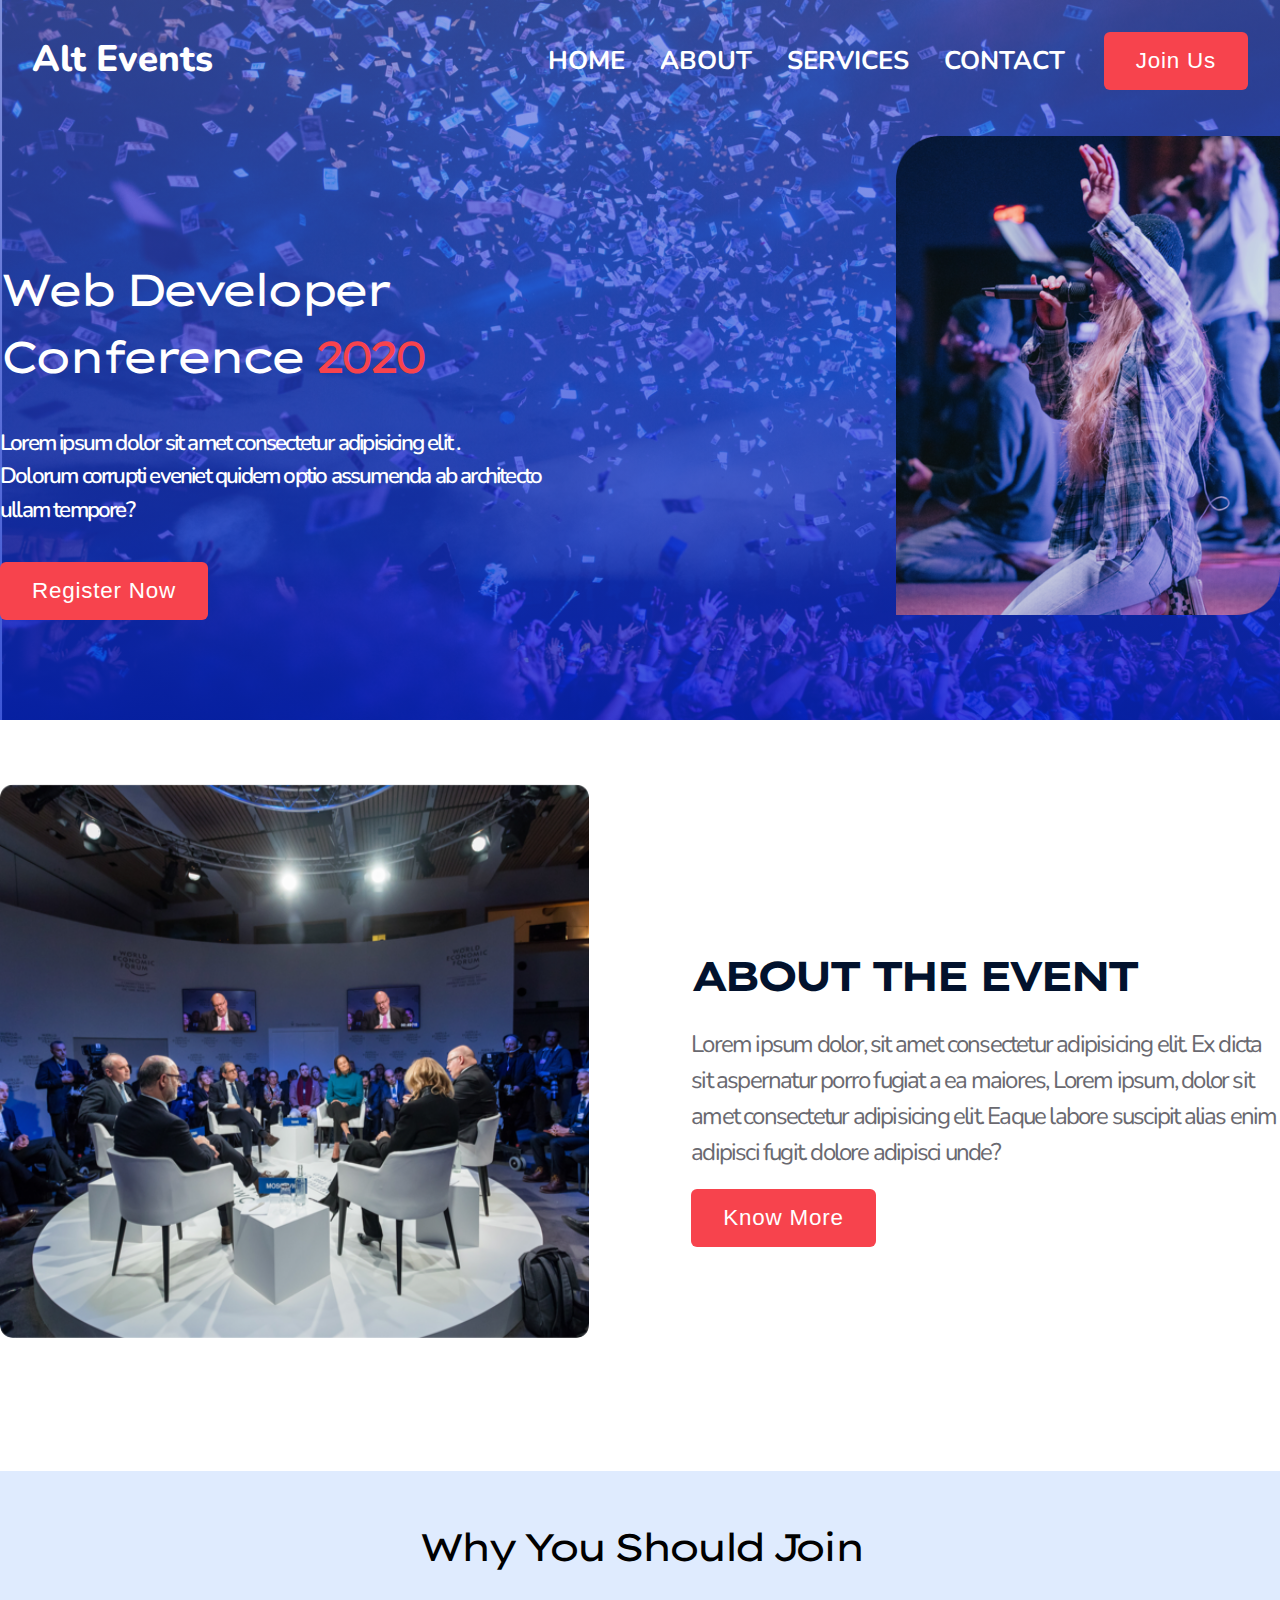
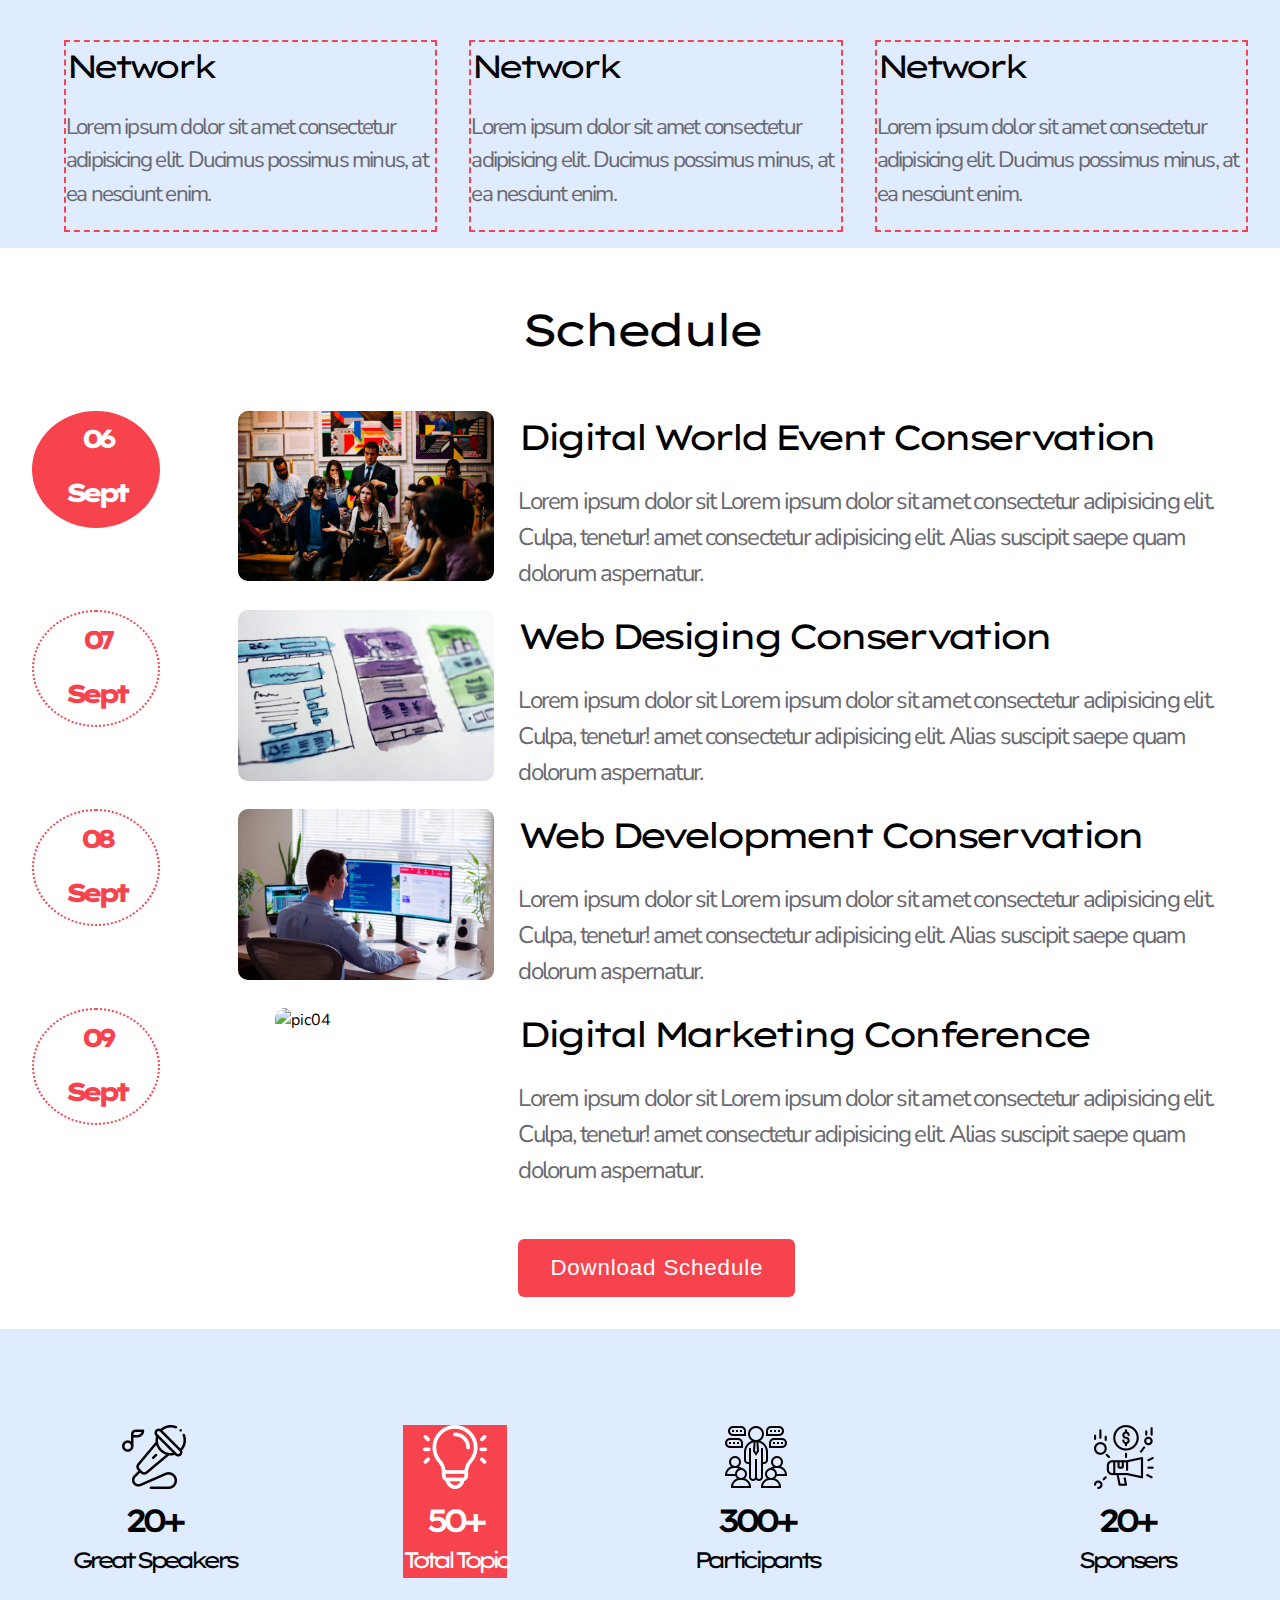
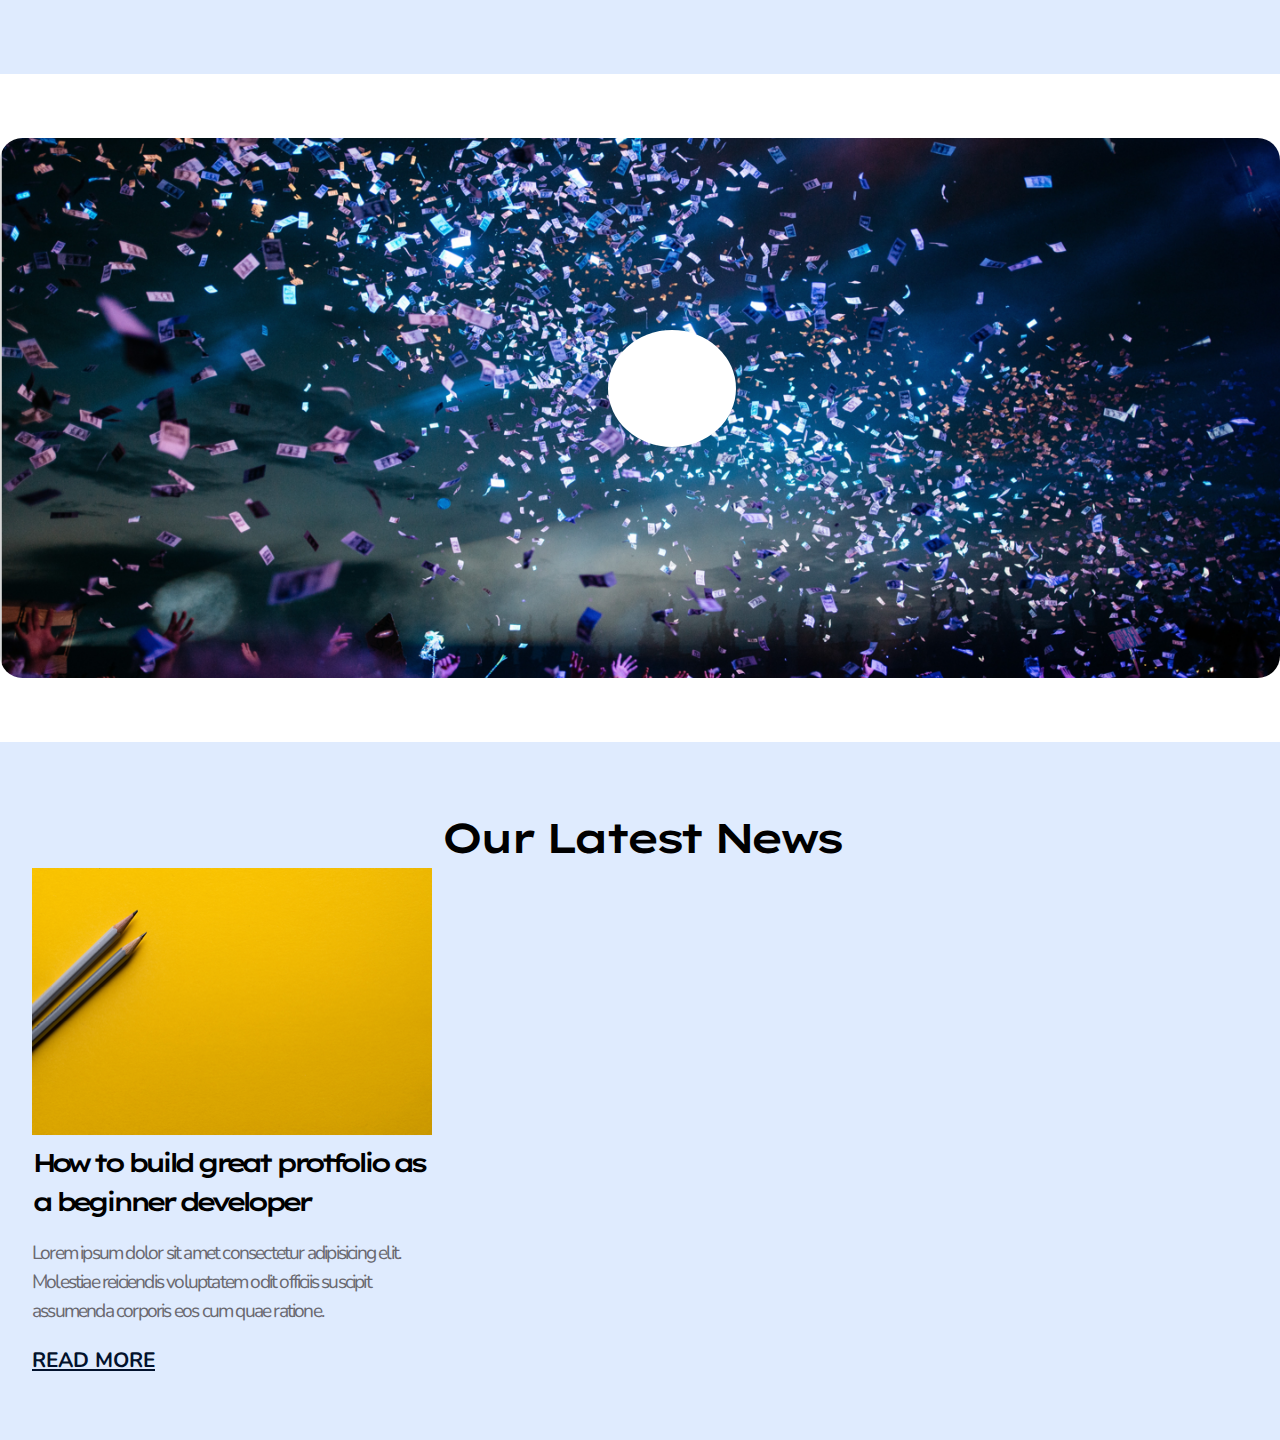
==== block-BHaacn/index.html @ 90c93c38 "responsive design assignment -2" ====
<!DOCTYPE html>
<html lang="en">

<head>
    <meta charset="UTF-8">
    <meta http-equiv="X-UA-Compatible" content="IE=edge">
    <meta name="viewport" content="width=device-width, initial-scale=1.0">
    <!-- font awesome -->
    <script src="https://kit.fontawesome.com/a0094d0aa6.js" crossorigin="anonymous"></script>
    <!-- fonts -->
    <link rel="preconnect" href="https://fonts.googleapis.com">
    <link rel="preconnect" href="https://fonts.gstatic.com" crossorigin>
    <link
        href="https://fonts.googleapis.com/css2?family=Lexend+Peta:wght@500;700&family=Nunito+Sans:ital,wght@0,600;1,400;1,700&family=Nunito:ital,wght@0,400;0,700;1,500&display=swap"
        rel="stylesheet">

    <!-- css file -->
    <link rel="stylesheet" href="assets/stylesheet/style.css">
    <title>Event Website</title>
</head>

<body>
    <!-- header -->
    <header class="navbar full-width">
        <div class="container">
            <nav class="nav-menu flex justify-btw">
                <strong>Alt Events</strong>
                <ul class="flex align-content ">
                    <li class="nav-list"><a href="#"> Home</a></li>
                    <li class="nav-list"><a href="#"> About </a></li>
                    <li class="nav-list"><a href="#"> services</a></li>
                    <li class="nav-list"><a href="#"> contact</a></li>
                    <button class="btn btn-primary">Join Us</button>
                </ul>
            </nav>
        </div>
    </header>
    <!-- hero -->
    <main>
        <section class=" hero">
            <div class="container flex justify-btw padding">
                <article class="flex-60">
                    <h1>web developer <br> conference <strong>2020</strong></h1>
                    <p>Lorem ipsum dolor sit amet consectetur
                        adipisicing elit . <br> Dolorum corrupti eveniet quidem optio assumenda ab architecto <br> ullam
                        tempore?</p>
                    <button class="btn btn-primary">Register Now</button>

                </article>
                <figure class="flex-30">
                    <img class="flexiable-img" src="assets/media/hero.png" alt="hero">
                </figure>
            </div>
        </section>
        <section class="about">
            <div class="flex container padding justify-btw">
                <div class="flex-46">
                    <img src="assets/media/about.png" alt="meeting" class="flexiable-img">
                </div>
                <article class="flex-46 margin">
                    <h2 class="heading">about the event</h2>
                    <p class="text-color">Lorem ipsum dolor, sit amet consectetur adipisicing elit. Ex dicta sit
                        aspernatur porro fugiat a ea maiores, Lorem ipsum, dolor sit amet consectetur adipisicing elit.
                        Eaque labore suscipit alias enim adipisci fugit.
                        dolore adipisci unde?</p>
                    <button class="btn btn-primary">know more</button>
                </article>
            </div>
        </section>
        <section class="about-content ">
            <h2>why you should join </h2>
            <div class="container flex col">
                <div class="flex30 border col-1-1 ">
                    <h3>network</h3>
                    <p class="text-color">Lorem ipsum dolor sit amet consectetur adipisicing elit. Ducimus possimus
                        minus, at ea nesciunt enim.</p>
                </div>
                <div class="flex30 border col-1-1">
                    <h3>network</h3>
                    <p class="text-color">Lorem ipsum dolor sit amet consectetur adipisicing elit. Ducimus possimus
                        minus, at ea nesciunt enim.</p>
                </div>
                <div class="flex30 border col-1-1">
                    <h3>network</h3>
                    <p class="text-color">Lorem ipsum dolor sit amet consectetur adipisicing elit. Ducimus possimus
                        minus, at ea nesciunt enim.</p>
                </div>
            </div>
        </section>
        <section class="schedule container">
            <h2>schedule</h2>
            <div class="flex justify-btw">
            <div class=" flex flex-15 column">
                <div class=" circle-1">
                    <h4>06<br>Sept</h4>
                </div>
                </div>
                <div class="flex-15">
                    <img src="assets/media/schedule-01.jpg" alt="pic01">
                </div>
                <div class="flex-60">
                    <h3>digital world event conservation</h3>
                    <p class="text-color">Lorem ipsum dolor sit
                        Lorem ipsum dolor sit amet consectetur adipisicing elit. Culpa, tenetur! amet consectetur
                        adipisicing elit. Alias suscipit saepe quam dolorum aspernatur.</p>
                </div>
            </div>
            <div class="flex justify-btw">
                <div class=" flex flex-15 column">
                    <div class=" circle-1-1">
                        <h4>07<br>Sept</h4>
                    </div>
                    </div>
                <div class="flex-15">
                    <img src="assets/media/schedule-02.jpg" alt="pic02">
                </div>
                <div class="flex-60">
                    <h3>web desiging conservation</h3>
                    <p class="text-color">Lorem ipsum dolor sit
                        Lorem ipsum dolor sit amet consectetur adipisicing elit. Culpa, tenetur! amet consectetur
                        adipisicing elit. Alias suscipit saepe quam dolorum aspernatur.</p>
                </div>
            </div>
            <div class="flex justify-btw">
                <div class=" flex flex-15 column">
                    <div class=" circle-1-1">
                        <h4>08<br>Sept</h4>
                    </div>
                    </div>
                <div class="flex-15">
                    <img src="assets/media/schedule-03.jpg" alt="pic03">
                </div>
                <div class="flex-60">
                    <h3>web development conservation</h3>
                    <p class="text-color">Lorem ipsum dolor sit
                        Lorem ipsum dolor sit amet consectetur adipisicing elit. Culpa, tenetur! amet consectetur
                        adipisicing elit. Alias suscipit saepe quam dolorum aspernatur.</p>
                </div>
            </div>
            <div class="flex justify-btw">
                <div class=" flex flex-15 column">
                    <div class=" circle-1-1">
                        <h4>09<br>Sept</h4>
                    </div>
                    </div>
                <div class="flex-15">
                    <img src="assets/media/schedule-04.jpg" alt="pic04">
                </div>
                <div class="flex-60">
                    <h3>digital marketing conference</h3>
                    <p class="text-color">Lorem ipsum dolor sit
                        Lorem ipsum dolor sit amet consectetur adipisicing elit. Culpa, tenetur! amet consectetur
                        adipisicing elit. Alias suscipit saepe quam dolorum aspernatur.</p>
                </div>
            </div>
            <button class="btn btn-primary">download schedule</button>
        </section>
        <section class="program padding">
            <div class="flex container  justify-btw">
                <div class="flex-20 flexiable-img align">
                    <img src="assets/media/speaker.png" alt="mike">
                    <h2>20+</h2>
                    <h4>great speakers</h4>
                </div>
                <div class="active">
                    <div class="flex-20 flexiable-img align ">
                        <img src="assets/media/idea.png" alt="idea">
                        <h2>50+</h2>
                        <h4>total topic</h4>
                    </div>
                </div>
                <div class="flex-20 flexiable-img align">
                    <img src="assets/media/participants.png" alt="peoples">
                    <h2>300+</h2>
                    <h4>participants</h4>
                </div>
                <div class="flex-20 flexiable-img align">
                    <img src="assets/media/sponsor.png" alt="sponsers">
                    <h2>20+</h2>
                    <h4>sponsers</h4>
                </div>
            </div>
        </section>
        <section class="container padding">
            <div class="vedio">
                <div class="circle">
                    <i class="fa-solid fa-play"></i>
                </div>
            </div>
        </section>
        <section class="news  padding ">
            <div class="container">
                <h2>our latest news</h2>
                <div class="flex justify-btw">
                    <div class="flex-30">
                        <img src="assets/media/news-01.png" alt="news1">
                        
                        <h3>How to build great protfolio as a beginner developer</h3>
                        <p class="text-color">Lorem ipsum dolor sit amet consectetur adipisicing elit. Molestiae reiciendis voluptatem odit officiis suscipit assumenda corporis eos cum quae ratione.</p>
                        <a href="#">read more</a>
                    </div>
                </div>
            </div>
        </section>

    </main>
</body>

</html>
---- block-BHaacn/assets/stylesheet/style.css ----
:root {
  --primary: rgb(247, 67, 77);
  --secondary: rgb(255, 255, 255);
  --bg-1: rgb(223, 235, 254);
  --heading: rgb(2, 18, 45);
  --text-color: rgb(106, 105, 112);
}
html,
body,
div,
span,
applet,
object,
iframe,
h1,
h2,
h3,
h4,
h5,
h6,
p,
blockquote,
pre,
a,
abbr,
acronym,
address,
big,
cite,
code,
del,
dfn,
em,
img,
ins,
kbd,
q,
s,
samp,
small,
strike,
strong,
sub,
sup,
tt,
var,
b,
u,
i,
center,
dl,
dt,
dd,
ol,
ul,
li,
fieldset,
form,
label,
legend,
table,
caption,
tbody,
tfoot,
thead,
tr,
th,
td,
article,
aside,
canvas,
details,
embed,
figure,
figcaption,
footer,
header,
hgroup,
menu,
nav,
output,
ruby,
section,
summary,
time,
mark,
audio,
video {
  margin: 0;
  padding: 0;
  border: 0;
  font-size: 100%;
  font: inherit;
  vertical-align: baseline;
}
/* HTML5 display-role reset for older browsers */
article,
aside,
details,
figcaption,
figure,
footer,
header,
hgroup,
menu,
nav,
var section {
  display: block;
}
body {
  line-height: 1;
}
ol,
ul {
  list-style: none;
}
blockquote,
q {
  quotes: none;
}
blockquote:before,
blockquote:after,
q:before,
q:after {
  content: "";
  content: none;
}
table {
  border-collapse: collapse;
  border-spacing: 0;
}
/* my styles */
html {
  font-size: 16px;
}

*,
*::before,
*::after {
  box-sizing: border-box;
}
body {
  font-family: "Nunito", sans-serif;
  line-height: 1.5;
}
main {
  background-color: var(--secondary);
}
/* container */
.container {
  max-width: 1370px;
  width: 100%;
  margin: 0 auto;
  padding: 0 2rem;
}
/* flex{*/
.flex {
  display: flex;
}
.flex-15 {
  flex: 0 1 15%;
}
.flex-20 {
  flex: 0 1 20%;
}
.flex-46 {
  flex: 0 1 46%;
}
.flex-30 {
  flex: 0 1 30%;
}
.flex-60 {
  flex: 0 1 60%;
}
.justify-btw {
  justify-content: space-between;
}
.justify-start {
  justify-content: flex-start;
}
.justify-end {
  justify-content: flex-end;
}
.justify {
  justify-content: center;
}
.align-start {
  align-items: flex-start;
}
.align-content {
  align-items: center;
}
.grow {
  flex: 1 0 0;
}
/* general  */
h1,
h2,
h3,
h4,
h5,
h6 {
  text-transform: capitalize;
  font-family: "Lexend Peta", sans-serif;
  letter-spacing: -6px;
}
a {
  text-decoration: none;
  text-transform: uppercase;
  font-weight: 700;
}
p {
  letter-spacing: -1.8px;
}
.full-width {
  width: 100%;
}
.font {
  font-size: 0;
}
.flexiable-img {
  width: 100%;
}
.center {
  display: flex;
  justify-content: center;
  align-items: center;
}
.btn {
  display: inline-block;
  padding: 1rem 2rem;
  letter-spacing: 0.8px;
  border: 0;
  outline: 0;
}
.btn-primary {
  background-color: var(--primary);
  color: var(--secondary);
  border-radius: 6px;
  text-transform: capitalize;
  font-size: 1.4rem;
  font-weight: 500;
}
.active {
  color: var(--secondary);
  background-color: var(--primary);
}
.padding {
  padding: 4rem 0;
}
.margin {
  margin: 10rem 0;
}
/* texts */
.text-color {
  color: var(--text-color);
  font-size: 1.2rem;
  line-height: 1.5;
  margin: 1.2rem 0;
}
.heading {
  color: var(--heading);
  font-size: 2rem;
}
.align {
  text-align: center;
}

/* navigation bar */
.navbar {
  padding: 2rem 0;
  background: linear-gradient(
      rgba(77, 101, 221, 0.616),
      rgba(8, 42, 214, 0.746)
    ),
    url(../media/banner.png) no-repeat;
  background-size: cover;
  height: 80vh;
}
.nav-menu strong {
  font-size: 2.3rem;
  font-weight: 800;
  color: var(--secondary);
}
.nav-list {
  margin-left: 2.2rem;
}
.nav-list a {
  font-size: 1.6rem;
  color: var(--secondary);
}
.nav-menu .btn {
  margin-left: 2.4rem;
}
/* hero */
.hero {
  position: absolute;
  top: 0;
  left: 0;
  right: 0;
  color: var(--secondary);
}
.hero h1 {
  font-size: 2.8rem;
  margin-top: 12rem;
}
.hero strong {
  color: var(--primary);
}
.hero p {
  font-size: 1.4rem;
  font-weight: 600;

  margin: 2.2rem 0;
}
.hero img {
  margin-top: 4.5rem;
}

/* about */
.about {
  background-color: var(--secondary);
}
.about img {
  border-radius: 0.75rem;
}
.about h2 {
  font-size: 2.6rem;
  font-weight: 700;
  text-transform: uppercase;
}
.about p {
  font-size: 1.5rem;
}
/* about conetent */
.about-content {
  background-color: var(--bg-1);
  padding: 1rem 0;
}
.about-content h2 {
  text-align: center;
  font-size: 2.4rem;
  margin-top: 2rem;
}
.about-content h3 {
  font-size: 2rem;
  text-align: left;
}
.about-content p {
  text-align: left;
  font-size: 1.4rem;
}
.border {
  border: 2px dashed var(--primary);
}
.col {
  margin-top: 4rem;
}
.col-1-1 {
  margin-left: 2rem;
}
/* schedule  */
.schedule {
  background-color: var(--secondary);
}
.schedule img {
  width: 16rem;
  border-radius: 10px;
}
.schedule h2 {
  font-size: 2.8rem;
  text-transform: capitalize;
  text-align: center;
  margin: 3rem 0;
}
.schedule h3 {
  font-size: 2.2rem;
  text-transform: capitalize;
}
.schedule p {
  font-size: 1.5rem;
}
.schedule .btn {
  margin: 2rem 0 2rem 40%;
}
.column {
  flex-direction: column;
}
.circle-1 {
  background-color: var(--primary);
  width: 8rem;
  font-size: 1.6rem;
  height: 13vh;
  color: var(--secondary);
  font-weight: 800;
  line-height: 6vh;
  text-align: center;
  border-radius: 50%;
}
.circle-1-1 {
  background-color: var(--secondary);
  border: 2px dotted var(--primary);
  width: 8rem;
  color: var(--primary);
  font-weight: 800;
  font-size: 1.6rem;
  height: 13vh;
  line-height: 6vh;
  text-align: center;
  border-radius: 50%;
}

/* program */
.program {
  background-color: var(--bg-1);
  padding: 6rem 0;
}
.program h2 {
  font-size: 2rem;
  font-weight: 600;
}
.program h4 {
  font-size: 1.4rem;
  letter-spacing: -1;
  text-transform: capitalize;
}
/* vedio */
.vedio {
  background: url(../media/banner.png) no-repeat;
  height: 60vh;
  background-size: cover;
  border-radius: 1.4rem;
  position: relative;
}
.circle {
  width: 8rem;
  height: 13vh;
  line-height: 16vh;
  border-radius: 50%;
  background-color: var(--secondary);
  color: var(--primary);
  position: absolute;
  top: 12rem;
  left: 38rem;
  text-align: center;
}
.circle i {
  font-size: 3.5rem;
  margin-left: 0.75rem;
}
/* news */
.news{
  background-color: var(--bg-1);

}
.news h2{
  text-align: center;
  font-size: 2.6rem;
  font-weight: 600;

}
.news h3{
  font-size: 1.6rem;
  font-weight: 600;
  text-transform: none;

}
.news a{
  color: var(--heading);
  font-size: 1.3rem;
  text-decoration: underline;
}
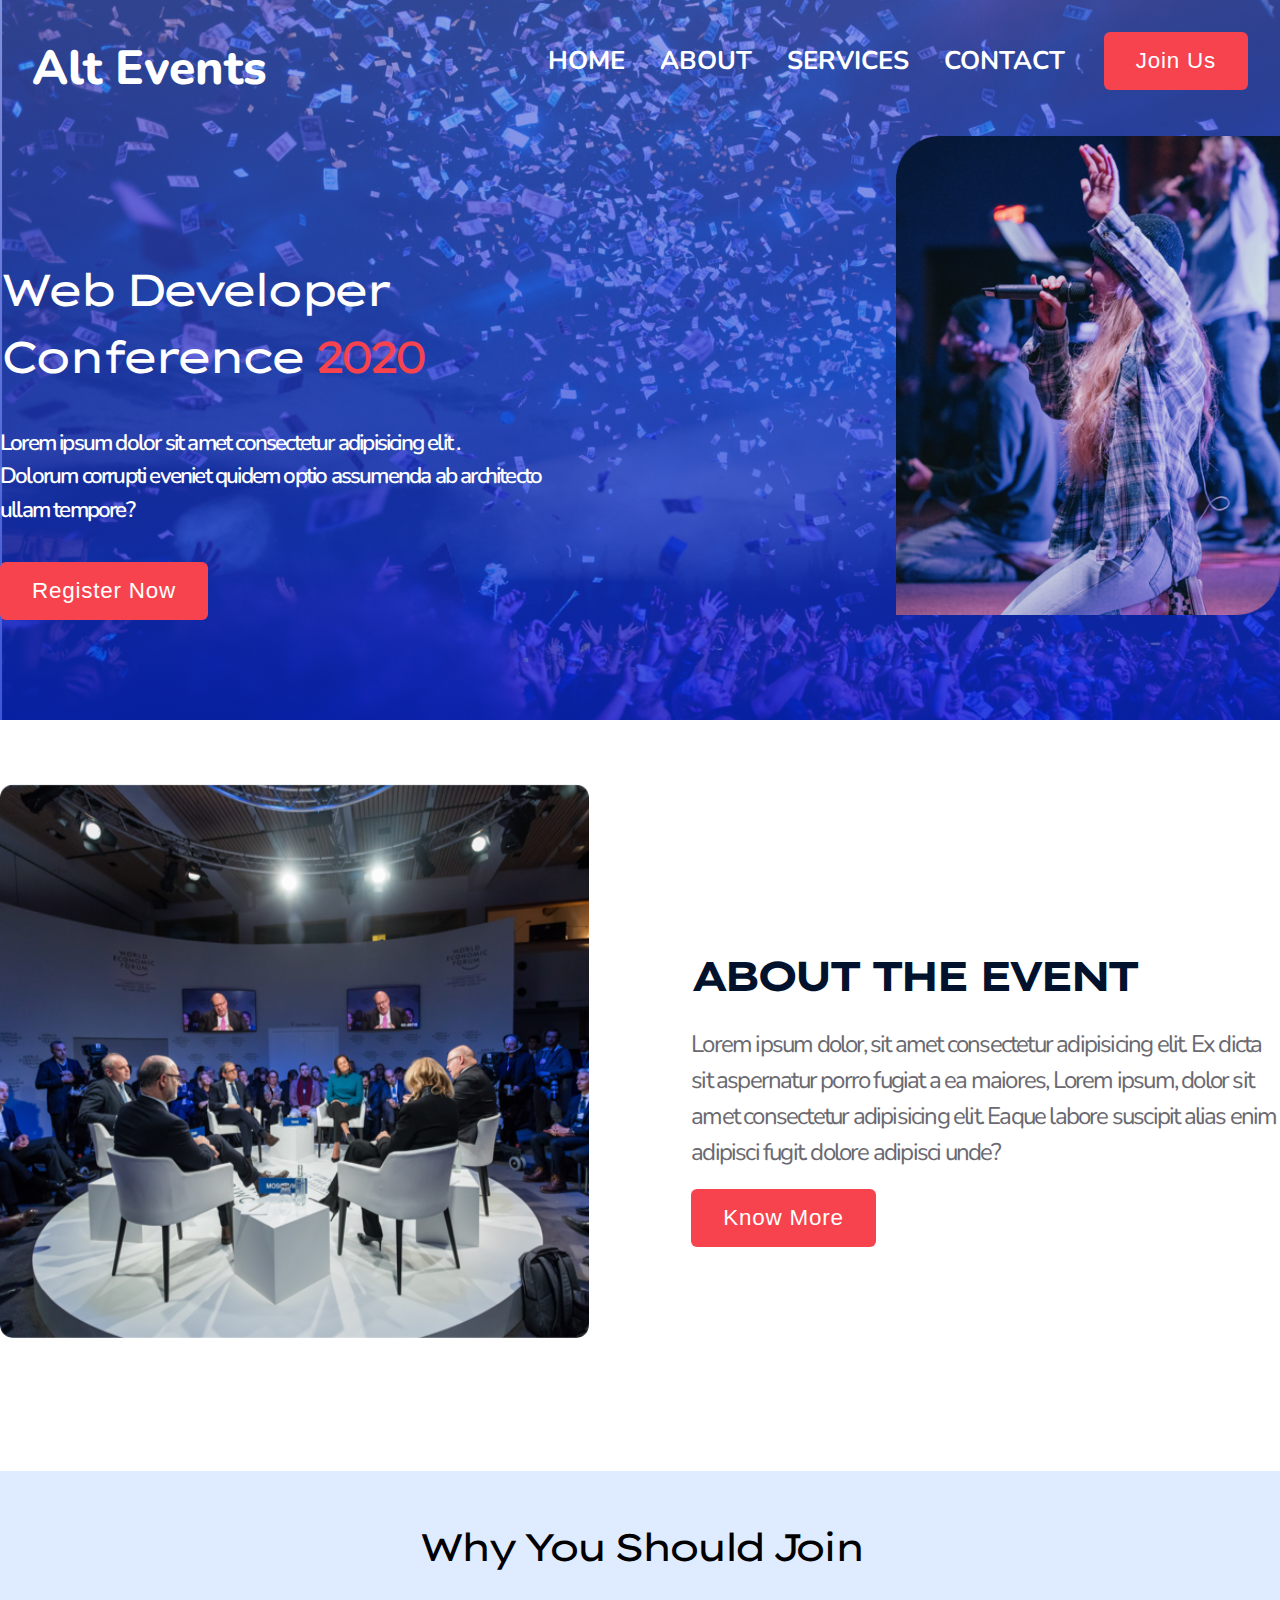
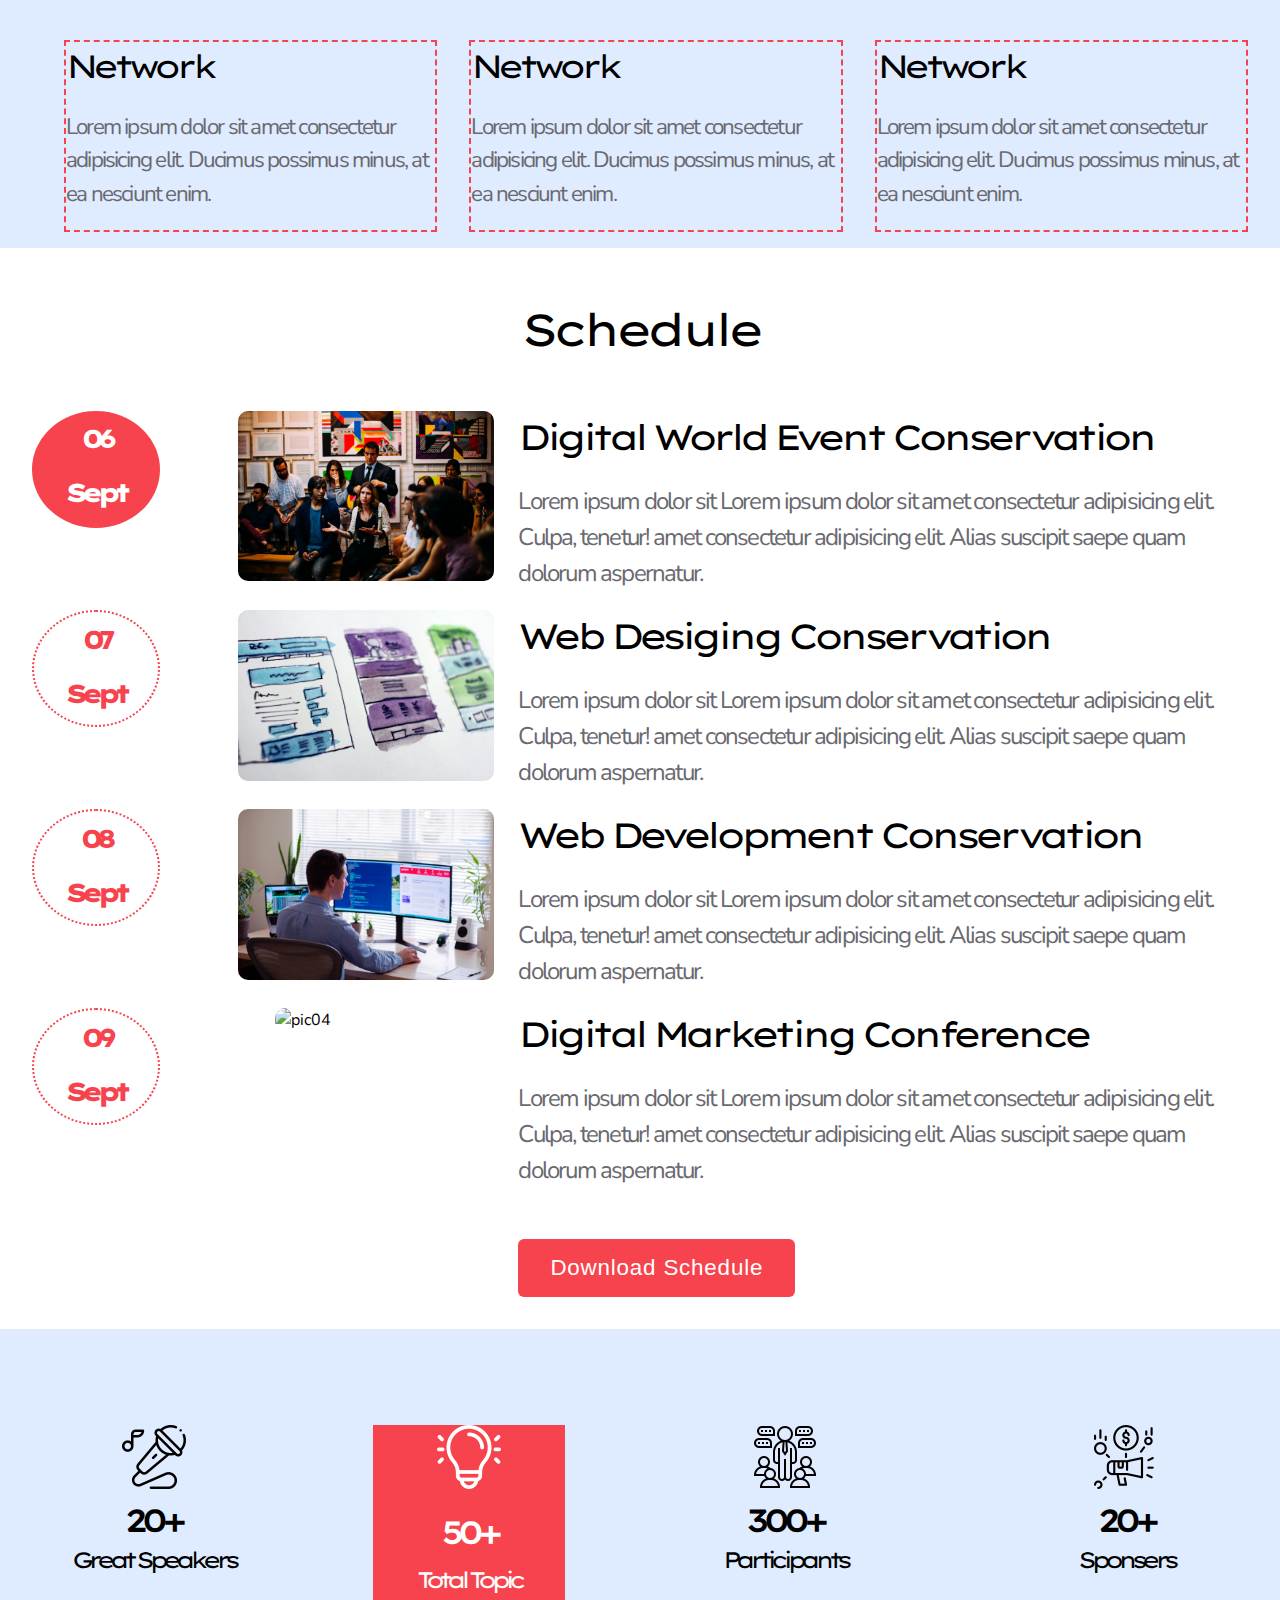
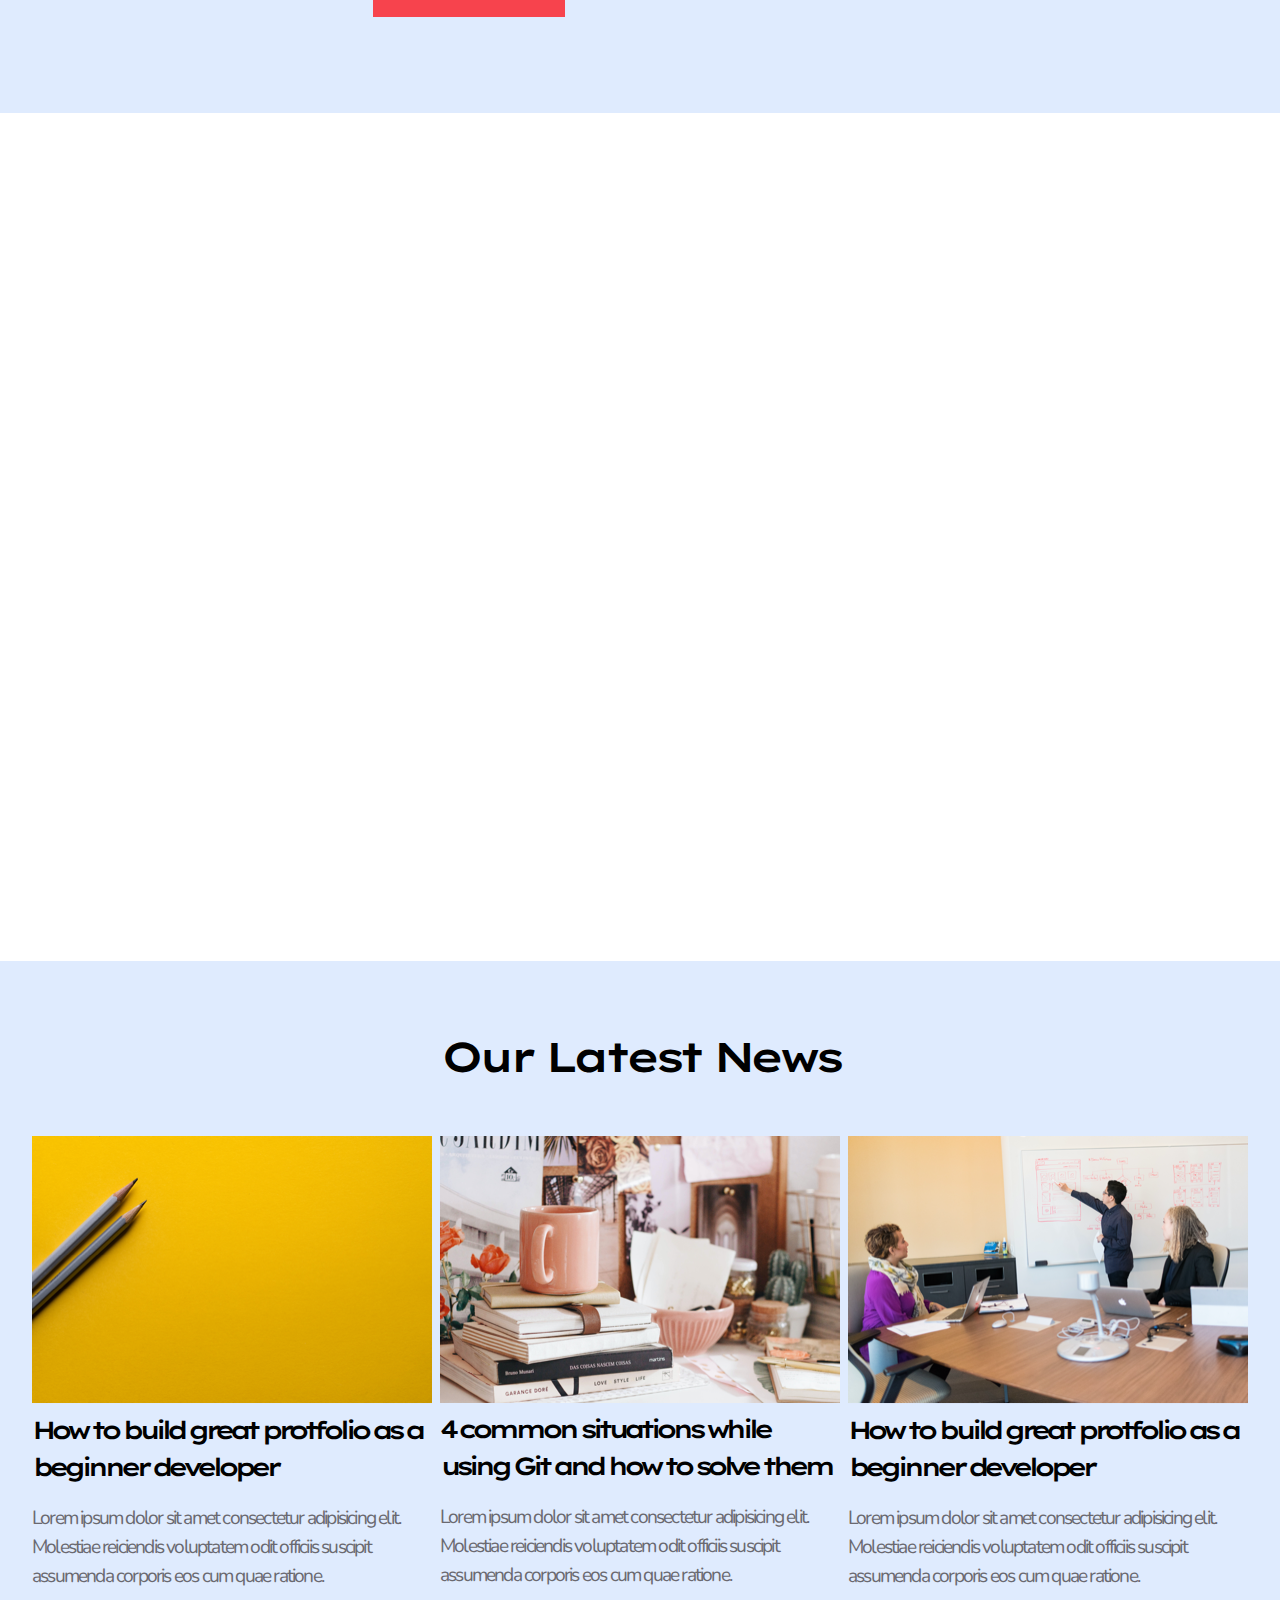
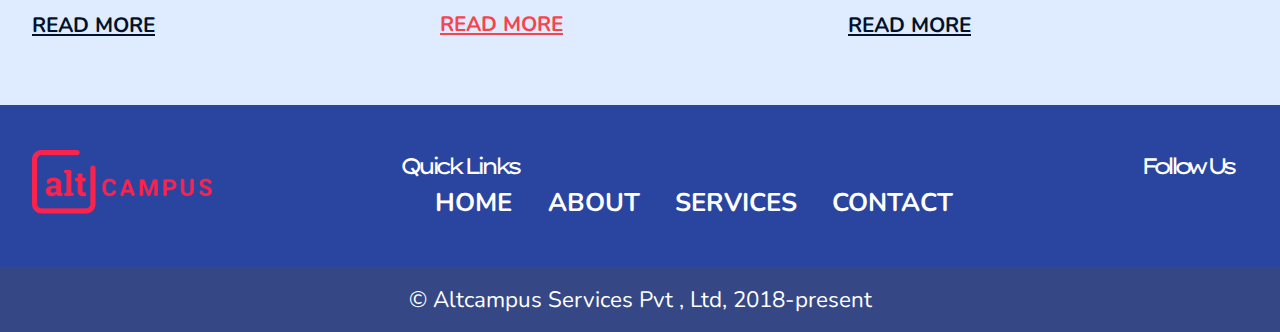
==== commit 16e1cd2b: "assignment" ====
--- a/block-BHaacn/index.html
+++ b/block-BHaacn/index.html
@@ -22,24 +22,28 @@
 <body>
     <!-- header -->
     <header class="navbar full-width">
-        <div class="container">
-            <nav class="nav-menu flex justify-btw">
-                <strong>Alt Events</strong>
-                <ul class="flex align-content ">
-                    <li class="nav-list"><a href="#"> Home</a></li>
-                    <li class="nav-list"><a href="#"> About </a></li>
-                    <li class="nav-list"><a href="#"> services</a></li>
-                    <li class="nav-list"><a href="#"> contact</a></li>
-                    <button class="btn btn-primary">Join Us</button>
-                </ul>
-            </nav>
+        <div class="container flex justify-btw">
+                <strong class="brand">Alt Events</strong>
+                <label for="" class="bars">
+                    <i class="fa-solid fa-bars"></i>
+                    <input id="toggle" type="checkbox"/>
+                </label>
+                <nav class="nav">
+                    <ul class="flex align-content nav-menu justify-btw sm-column">
+                        <li class="nav-list"><a href="#"> Home</a></li>
+                        <li class="nav-list"><a href="#"> About </a></li>
+                        <li class="nav-list"><a href="#"> services</a></li>
+                        <li class="nav-list"><a href="#"> contact</a></li>
+                        <button class="btn btn-primary">Join Us</button>
+                    </ul>
+                </nav>
         </div>
     </header>
     <!-- hero -->
     <main>
         <section class=" hero">
-            <div class="container flex justify-btw padding">
-                <article class="flex-60">
+            <div class="container flex justify-btw padding sm-wrap">
+                <article class="flex-60 sm-flex-100 order-1">
                     <h1>web developer <br> conference <strong>2020</strong></h1>
                     <p>Lorem ipsum dolor sit amet consectetur
                         adipisicing elit . <br> Dolorum corrupti eveniet quidem optio assumenda ab architecto <br> ullam
@@ -47,17 +51,17 @@
                     <button class="btn btn-primary">Register Now</button>
 
                 </article>
-                <figure class="flex-30">
-                    <img class="flexiable-img" src="assets/media/hero.png" alt="hero">
+                <figure class="flex-30 sm-flex-100">
+                    <img class="flexiable-img sm-width-full" src="assets/media/hero.png" alt="hero">
                 </figure>
             </div>
         </section>
         <section class="about">
-            <div class="flex container padding justify-btw">
-                <div class="flex-46">
+            <div class="flex container padding justify-btw sm-wrap">
+                <div class="flex-46 sm-flex-100">
                     <img src="assets/media/about.png" alt="meeting" class="flexiable-img">
                 </div>
-                <article class="flex-46 margin">
+                <article class="flex-46 margin sm-flex-100">
                     <h2 class="heading">about the event</h2>
                     <p class="text-color">Lorem ipsum dolor, sit amet consectetur adipisicing elit. Ex dicta sit
                         aspernatur porro fugiat a ea maiores, Lorem ipsum, dolor sit amet consectetur adipisicing elit.
@@ -69,18 +73,18 @@
         </section>
         <section class="about-content ">
             <h2>why you should join </h2>
-            <div class="container flex col">
-                <div class="flex30 border col-1-1 ">
+            <div class="container flex col sm-wrap">
+                <div class="flex30 border col-1-1 sm-flex-100 ">
                     <h3>network</h3>
                     <p class="text-color">Lorem ipsum dolor sit amet consectetur adipisicing elit. Ducimus possimus
                         minus, at ea nesciunt enim.</p>
                 </div>
-                <div class="flex30 border col-1-1">
+                <div class="flex30 border col-1-1 sm-flex-100">
                     <h3>network</h3>
                     <p class="text-color">Lorem ipsum dolor sit amet consectetur adipisicing elit. Ducimus possimus
                         minus, at ea nesciunt enim.</p>
                 </div>
-                <div class="flex30 border col-1-1">
+                <div class="flex30 border col-1-1 sm-flex-100">
                     <h3>network</h3>
                     <p class="text-color">Lorem ipsum dolor sit amet consectetur adipisicing elit. Ducimus possimus
                         minus, at ea nesciunt enim.</p>
@@ -89,13 +93,13 @@
         </section>
         <section class="schedule container">
             <h2>schedule</h2>
-            <div class="flex justify-btw">
-            <div class=" flex flex-15 column">
-                <div class=" circle-1">
-                    <h4>06<br>Sept</h4>
-                </div>
-                </div>
-                <div class="flex-15">
+            <div class="flex justify-btw sm-wrap">
+                <div class=" flex flex-15 column sm-flex-100">
+                    <div class=" circle-1">
+                        <h4>06<br>Sept</h4>
+                    </div>
+                </div>
+                <div class="flex-15 sm-flex-100">
                     <img src="assets/media/schedule-01.jpg" alt="pic01">
                 </div>
                 <div class="flex-60">
@@ -106,47 +110,47 @@
                 </div>
             </div>
             <div class="flex justify-btw">
-                <div class=" flex flex-15 column">
+                <div class=" flex flex-15 column sm-flex-100">
                     <div class=" circle-1-1">
                         <h4>07<br>Sept</h4>
                     </div>
-                    </div>
-                <div class="flex-15">
+                </div>
+                <div class="flex-15 sm-flex-100">
                     <img src="assets/media/schedule-02.jpg" alt="pic02">
                 </div>
-                <div class="flex-60">
+                <div class="flex-60 sm-flex-100">
                     <h3>web desiging conservation</h3>
                     <p class="text-color">Lorem ipsum dolor sit
                         Lorem ipsum dolor sit amet consectetur adipisicing elit. Culpa, tenetur! amet consectetur
                         adipisicing elit. Alias suscipit saepe quam dolorum aspernatur.</p>
                 </div>
             </div>
-            <div class="flex justify-btw">
-                <div class=" flex flex-15 column">
+            <div class="flex justify-btw sm-wrap">
+                <div class=" flex flex-15 column sm-flex-100">
                     <div class=" circle-1-1">
                         <h4>08<br>Sept</h4>
                     </div>
-                    </div>
-                <div class="flex-15">
+                </div>
+                <div class="flex-15 sm-flex-100">
                     <img src="assets/media/schedule-03.jpg" alt="pic03">
                 </div>
-                <div class="flex-60">
+                <div class="flex-60 sm-flex-100">
                     <h3>web development conservation</h3>
                     <p class="text-color">Lorem ipsum dolor sit
                         Lorem ipsum dolor sit amet consectetur adipisicing elit. Culpa, tenetur! amet consectetur
                         adipisicing elit. Alias suscipit saepe quam dolorum aspernatur.</p>
                 </div>
             </div>
-            <div class="flex justify-btw">
-                <div class=" flex flex-15 column">
+            <div class="flex justify-btw sm-wrap">
+                <div class=" flex flex-15 column sm-width-full">
                     <div class=" circle-1-1">
                         <h4>09<br>Sept</h4>
                     </div>
-                    </div>
-                <div class="flex-15">
+                </div>
+                <div class="flex-15 sm-flex-100">
                     <img src="assets/media/schedule-04.jpg" alt="pic04">
                 </div>
-                <div class="flex-60">
+                <div class="flex-60 sm-flex-100">
                     <h3>digital marketing conference</h3>
                     <p class="text-color">Lorem ipsum dolor sit
                         Lorem ipsum dolor sit amet consectetur adipisicing elit. Culpa, tenetur! amet consectetur
@@ -156,25 +160,25 @@
             <button class="btn btn-primary">download schedule</button>
         </section>
         <section class="program padding">
-            <div class="flex container  justify-btw">
-                <div class="flex-20 flexiable-img align">
+            <div class="flex container  justify-btw sm-wrap">
+                <div class="flex-20 flexiable-img align sm-flex-100">
                     <img src="assets/media/speaker.png" alt="mike">
                     <h2>20+</h2>
                     <h4>great speakers</h4>
                 </div>
                 <div class="active">
-                    <div class="flex-20 flexiable-img align ">
+                    <div class="flex-20 flexiable-img align sm-flex-100">
                         <img src="assets/media/idea.png" alt="idea">
                         <h2>50+</h2>
                         <h4>total topic</h4>
                     </div>
                 </div>
-                <div class="flex-20 flexiable-img align">
+                <div class="flex-20 flexiable-img align sm-flex-100">
                     <img src="assets/media/participants.png" alt="peoples">
                     <h2>300+</h2>
                     <h4>participants</h4>
                 </div>
-                <div class="flex-20 flexiable-img align">
+                <div class="flex-20 flexiable-img align sm-flex-100">
                     <img src="assets/media/sponsor.png" alt="sponsers">
                     <h2>20+</h2>
                     <h4>sponsers</h4>
@@ -182,28 +186,77 @@
             </div>
         </section>
         <section class="container padding">
-            <div class="vedio">
-                <div class="circle">
-                    <i class="fa-solid fa-play"></i>
-                </div>
-            </div>
+           <figure class="iframe-container">
+            <iframe  src="https://www.youtube.com/embed/L_A8lRGXkDY"
+             title="YouTube video player" frameborder="0" allow="accelerometer; autoplay; clipboard-write; encrypted-media; gyroscope; picture-in-picture" allowfullscreen></iframe>
+           </figure>
         </section>
         <section class="news  padding ">
-            <div class="container">
+            <div class="container sm-wrap">
                 <h2>our latest news</h2>
                 <div class="flex justify-btw">
-                    <div class="flex-30">
+                    <div class="flex-30 sm-flex-100">
                         <img src="assets/media/news-01.png" alt="news1">
-                        
+
                         <h3>How to build great protfolio as a beginner developer</h3>
-                        <p class="text-color">Lorem ipsum dolor sit amet consectetur adipisicing elit. Molestiae reiciendis voluptatem odit officiis suscipit assumenda corporis eos cum quae ratione.</p>
+                        <p class="text-color">Lorem ipsum dolor sit amet consectetur adipisicing elit. Molestiae
+                            reiciendis voluptatem odit officiis suscipit assumenda corporis eos cum quae ratione.</p>
                         <a href="#">read more</a>
                     </div>
+                    <div class="flex-30 active-1 sm-flex-100">
+                        <img src="assets/media/news-02.png" alt="news2">
+                        <h3>4 common situations while using Git and how to solve them</h3>
+                        <p class="text-color">Lorem ipsum dolor sit amet consectetur adipisicing elit. Molestiae
+                            reiciendis
+                            voluptatem odit officiis suscipit assumenda corporis eos cum quae ratione.</p>
+                        <a href="#">read more</a>
+                    </div>
+                    <div class="flex-30 sm-flex-100">
+                        <img src="assets/media/news-03.png" alt="news3">
+
+                        <h3>How to build great protfolio as a beginner developer</h3>
+                        <p class="text-color">Lorem ipsum dolor sit amet consectetur adipisicing elit. Molestiae
+                            reiciendis
+                            voluptatem odit officiis suscipit assumenda corporis eos cum quae ratione.</p>
+                        <a href="#">read more</a>
+                    </div>
                 </div>
             </div>
         </section>
 
     </main>
+    <footer class=" container footer ">
+        <div class=" flex justify-btw flexiable-img ">
+            <a href="#"><img src="assets/media/footer-logo.png" alt="logo"></a>
+            <div>
+                <h2>quick links</h2>
+                <nav class="flex">
+                    <ul class="flex align-content ">
+                        <li class="nav-list"><a href="#"> Home</a></li>
+                        <li class="nav-list"><a href="#"> About </a></li>
+                        <li class="nav-list"><a href="#"> services</a></li>
+                        <li class="nav-list"><a href="#"> contact</a></li>
+                    </ul>
+                </nav>
+            </div>
+            <div>
+                <h2>follow us</h2>
+                <nav class="flex ">
+                    <ul class="flex ">
+                        <i class="fa-brands fa-facebook-square"></i>
+                        <i class="fa-brands fa-twitter-square"></i>
+                    </ul>
+                </nav>
+            </div>
+        </div>
+
+        </div>
+    </footer>
+    <footer class="footer-2 container">
+        <div class="align">
+            <small>&copy; Altcampus Services Pvt , Ltd, 2018-present</small>
+        </div>
+    </footer>
 </body>
 
 </html>--- a/block-BHaacn/assets/stylesheet/style.css
+++ b/block-BHaacn/assets/stylesheet/style.css
@@ -244,6 +244,9 @@
 .active {
   color: var(--secondary);
   background-color: var(--primary);
+  width: 12em;
+  height: 12rem;
+  line-height: 3rem;
 }
 .padding {
   padding: 4rem 0;
@@ -277,10 +280,10 @@
   background-size: cover;
   height: 80vh;
 }
-.nav-menu strong {
-  font-size: 2.3rem;
+.brand{
+  font-size: 3rem;
+  color: var(--secondary);
   font-weight: 800;
-  color: var(--secondary);
 }
 .nav-list {
   margin-left: 2.2rem;
@@ -291,6 +294,9 @@
 }
 .nav-menu .btn {
   margin-left: 2.4rem;
+}
+#toogle , .bars{
+  display: none;
 }
 /* hero */
 .hero {
@@ -424,49 +430,176 @@
   letter-spacing: -1;
   text-transform: capitalize;
 }
-/* vedio */
-.vedio {
-  background: url(../media/banner.png) no-repeat;
-  height: 60vh;
-  background-size: cover;
-  border-radius: 1.4rem;
+/* event-cover */
+.iframe-container{
+  height: 0;
+  padding-bottom: 56.25%;
+  width: 100%;
   position: relative;
 }
-.circle {
-  width: 8rem;
-  height: 13vh;
-  line-height: 16vh;
-  border-radius: 50%;
-  background-color: var(--secondary);
-  color: var(--primary);
+.event-cover iframe{
+  border-radius: 12px;
   position: absolute;
-  top: 12rem;
-  left: 38rem;
-  text-align: center;
-}
-.circle i {
-  font-size: 3.5rem;
-  margin-left: 0.75rem;
+  top: 0;
+  right: 0 ;
+  left:0;
+  bottom:0;
+  width: 100%;
+  height: 100%;
+
 }
 /* news */
-.news{
+.news {
   background-color: var(--bg-1);
-
-}
-.news h2{
+}
+.news h2 {
   text-align: center;
   font-size: 2.6rem;
   font-weight: 600;
-
-}
-.news h3{
-  font-size: 1.6rem;
+  margin-bottom: 3rem;
+}
+.news h3 {
+  font-size: 1.55rem;
   font-weight: 600;
   text-transform: none;
-
-}
-.news a{
+}
+.news a {
   color: var(--heading);
   font-size: 1.3rem;
   text-decoration: underline;
-}+}
+.active-1 a {
+  color: var(--primary);
+}
+.footer {
+  background-color: rgba(20, 50, 150, 0.904);
+  padding: 2.8rem 0;
+}
+.footer img {
+  margin-left: 2rem;
+}
+.footer h2 {
+  font-size: 1.4rem;
+  margin-right: 3rem;
+  color: var(--secondary);
+}
+.footer i {
+  margin-left: 2rem;
+  font-size: 1.8rem;
+  border-radius: 1rem;
+  color: var(--bg-1);
+}
+.footer-2 {
+  background-color: rgba(37, 57, 123, 0.925);
+  padding: 1rem 0;
+}
+.footer-2 small {
+  font-size: 1.4rem;
+  color: var(--secondary);
+  margin: 6rem 0;
+}
+
+/* media queries */
+@media screen and (max-width: 1200px) {
+  .container {
+    max-width: 1140px;
+  }
+}
+@media screen and (max-width: 992px) {
+  html {
+    font-size: 14px;
+  }
+  .container {
+    max-width: 968px;
+  }
+}
+@media screen and (max-width: 768px) {
+  html {
+    font-size: 12px;
+  
+  }
+  /* general */
+  .container {
+    max-width: 760px;
+  }
+  .sm-column{
+    flex-direction: column;
+  }
+  .sm-width-full{
+    width: 100%;
+  }
+  .sm-flex-100{
+    flex: 0 1 100%;
+    margin: 2rem 0;
+  }
+  .sm-wrap{
+    flex-wrap: wrap;
+  }
+  .order-1{
+    order: 1;
+  }
+  /* navigation bar  */
+  .brand , .bars{
+    position: fixed;
+    top: 1.5rem;
+    z-index: 99;
+
+  }
+  .brand{
+    left: 2rem;
+
+  }
+  .bars{
+    right: 2rem;
+    
+  }
+  .navbar{
+    background-color:rgba(0, 0, 0, 0.6);
+    height: 5rem;
+    position: fixed;
+    z-index: 99;
+  }
+  .nav{
+    display: none;
+    position: fixed;
+    top: 0;
+    right: 0;
+    bottom: 0;
+    left: 0;
+    height: 100vh;
+    background-color: var(--heading);
+    padding-top: 12rem;
+    z-index: 9;
+  }
+  .nav-list{
+    margin: 1rem 0;
+  }
+
+  #toogle:checkbox ~ .nav{
+    display: inline-block;
+  }
+  .bars{
+    font-size: 2rem;
+    color: var(--secondary);
+    display: inline-block;
+  }
+/* hero */
+.hero{
+  height: auto;
+  padding: 8rem 0 6rem 0;
+}
+.hero img{
+  max-height: 600px;
+  object-fit: cover;
+  border-top-left-radius: 3rem;
+  border-bottom-right-radius: 3rem;
+}
+}
+@media screen and (max-width: 576px) {
+  html {
+    font-size: 10px;
+  }
+  .container {
+    max-width: 540px;
+  }
+}
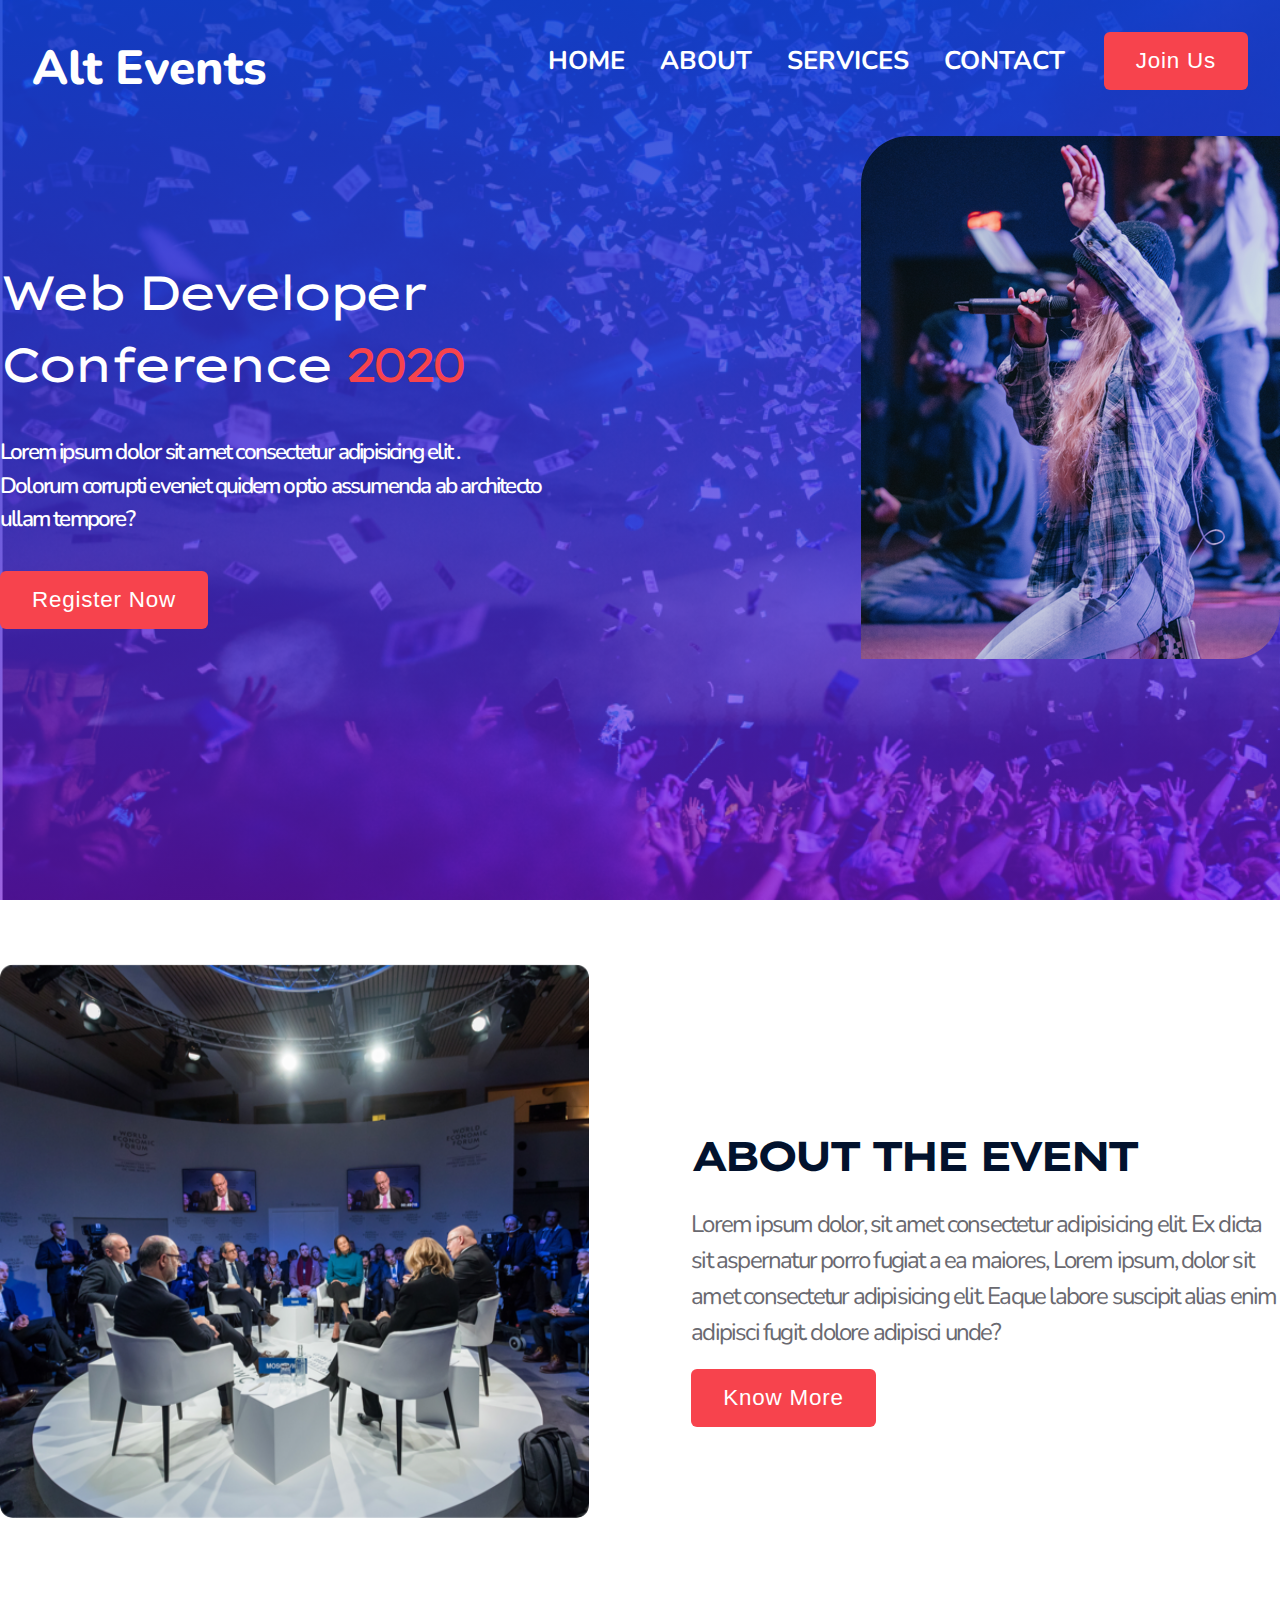
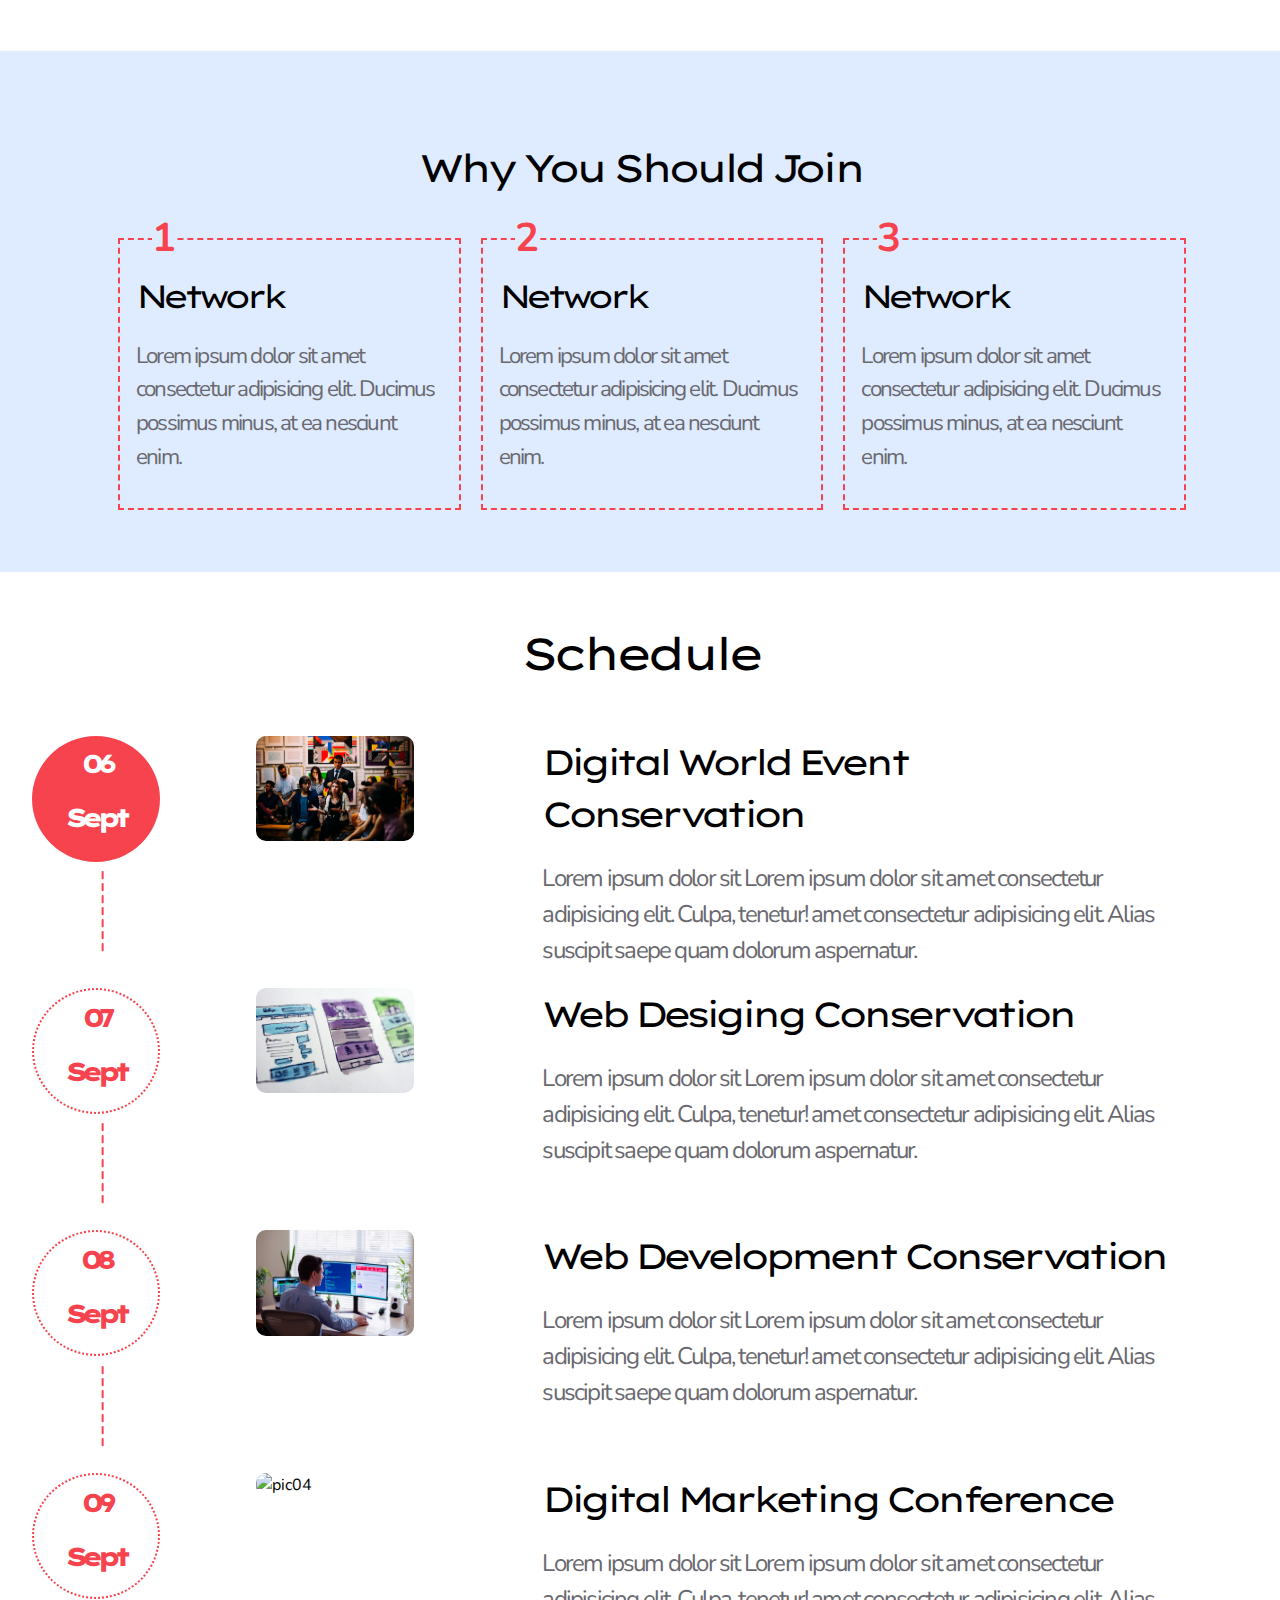
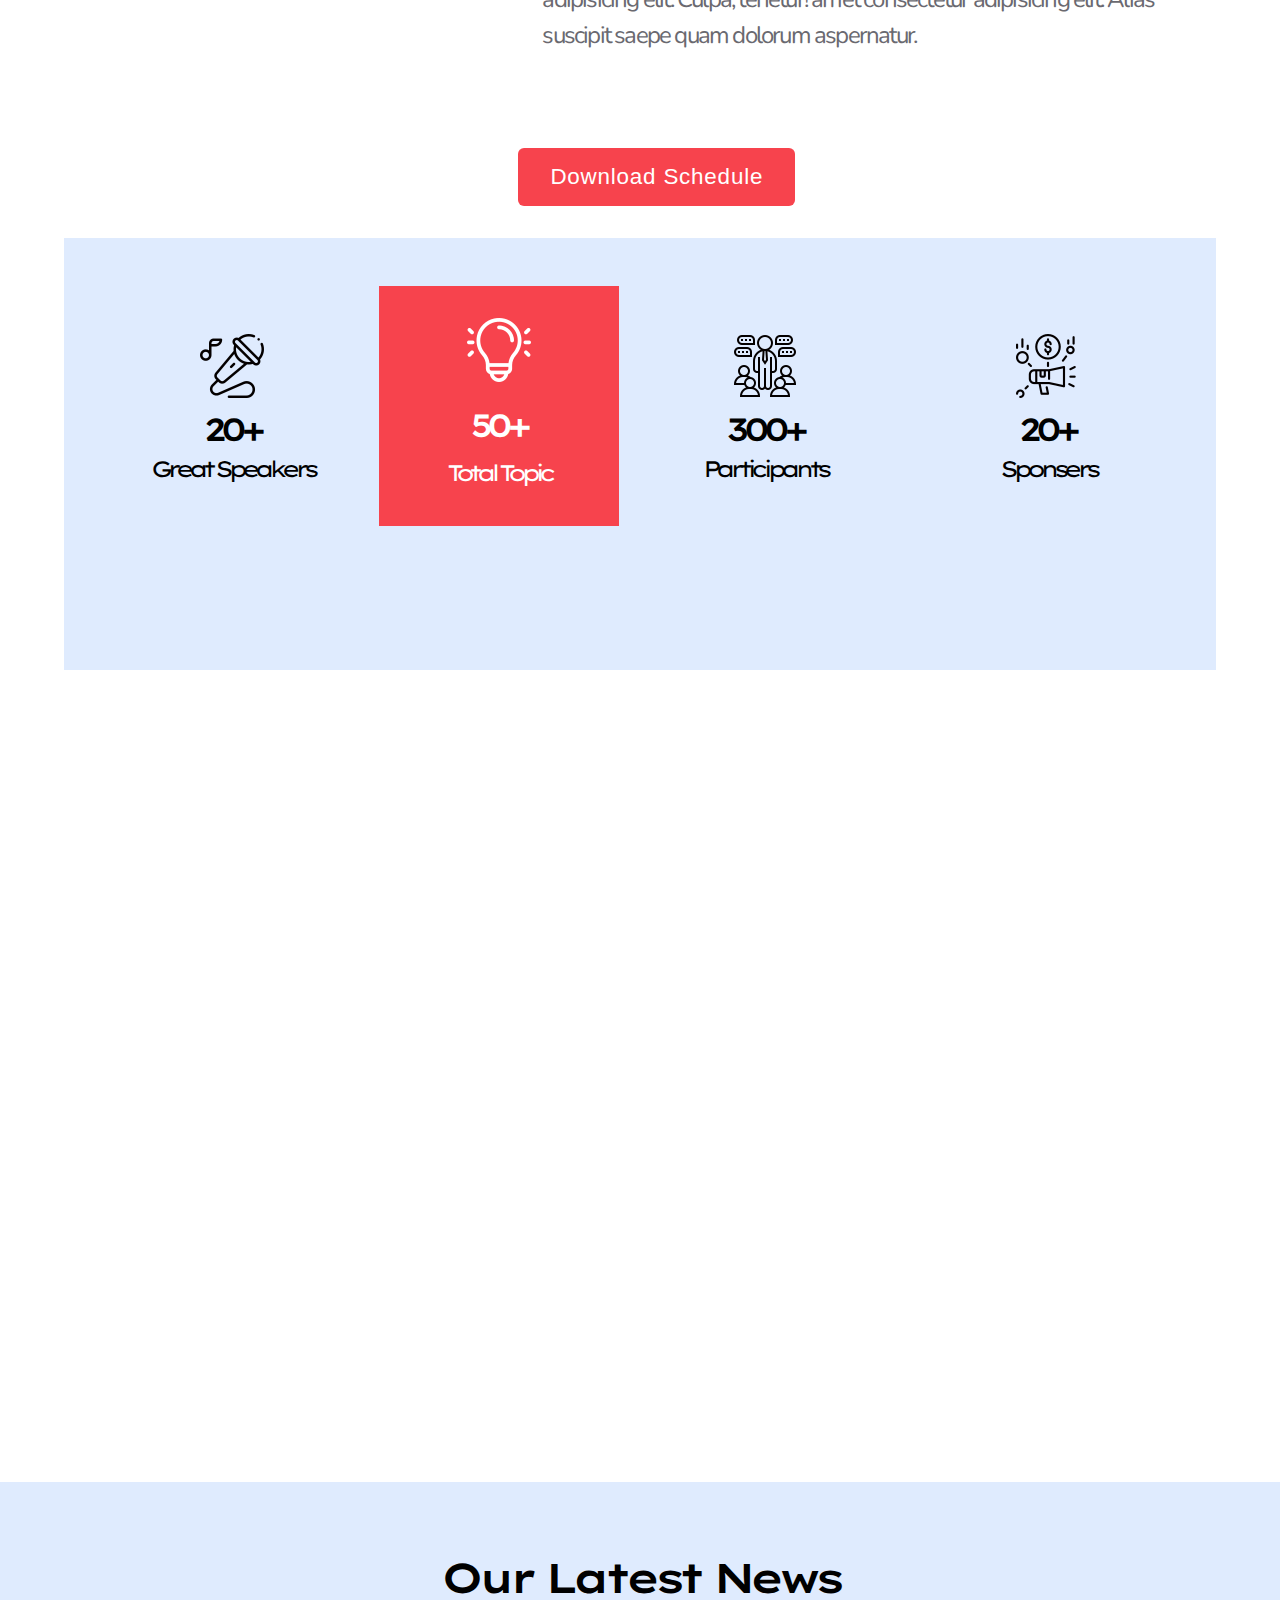
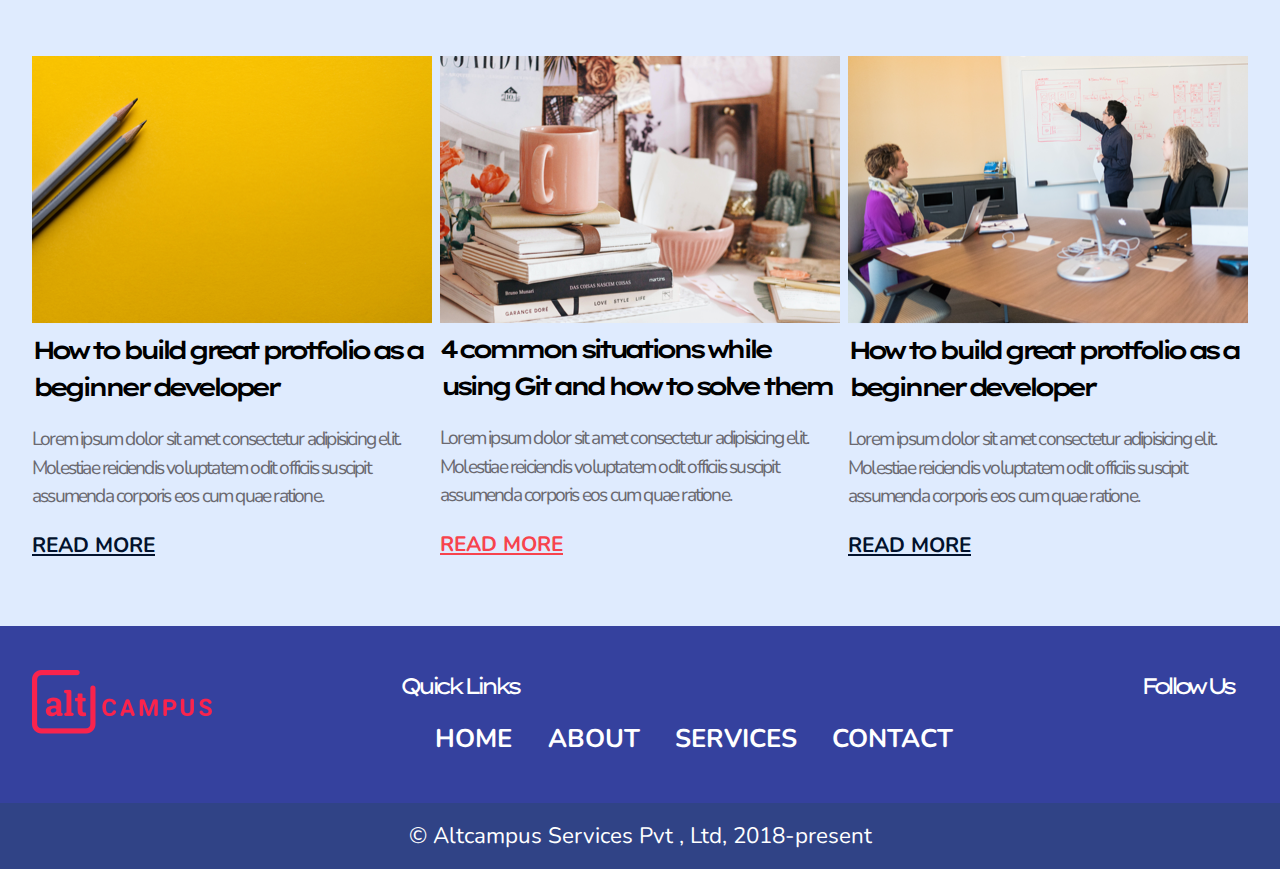
==== commit 0e43f6be: "updating" ====
--- a/block-BHaacn/index.html
+++ b/block-BHaacn/index.html
@@ -23,20 +23,20 @@
     <!-- header -->
     <header class="navbar full-width">
         <div class="container flex justify-btw">
-                <strong class="brand">Alt Events</strong>
-                <label for="" class="bars">
-                    <i class="fa-solid fa-bars"></i>
-                    <input id="toggle" type="checkbox"/>
-                </label>
-                <nav class="nav">
-                    <ul class="flex align-content nav-menu justify-btw sm-column">
-                        <li class="nav-list"><a href="#"> Home</a></li>
-                        <li class="nav-list"><a href="#"> About </a></li>
-                        <li class="nav-list"><a href="#"> services</a></li>
-                        <li class="nav-list"><a href="#"> contact</a></li>
-                        <button class="btn btn-primary">Join Us</button>
-                    </ul>
-                </nav>
+            <strong class="brand">Alt Events</strong>
+            <label for="toggle" class="bars">
+                <i class="fa-solid fa-bars"></i>
+            </label>
+            <input id="toggle" type="checkbox" />
+            <nav class="nav">
+                <ul class="flex align-content nav-menu justify-btw sm-column">
+                    <li class="nav-list"><a href="#"> Home</a></li>
+                    <li class="nav-list"><a href="#"> About </a></li>
+                    <li class="nav-list"><a href="#"> services</a></li>
+                    <li class="nav-list"><a href="#"> contact</a></li>
+                    <button class="btn btn-primary">Join Us</button>
+                </ul>
+            </nav>
         </div>
     </header>
     <!-- hero -->
@@ -49,11 +49,10 @@
                         adipisicing elit . <br> Dolorum corrupti eveniet quidem optio assumenda ab architecto <br> ullam
                         tempore?</p>
                     <button class="btn btn-primary">Register Now</button>
-
-                </article>
-                <figure class="flex-30 sm-flex-100">
-                    <img class="flexiable-img sm-width-full" src="assets/media/hero.png" alt="hero">
-                </figure>
+                </article>
+                <div class="flex-30 sm-flex-100">
+                    <img class="sm-width-full" src="assets/media/hero.png" alt="hero">
+                </div>
             </div>
         </section>
         <section class="about">
@@ -71,20 +70,25 @@
                 </article>
             </div>
         </section>
-        <section class="about-content ">
+        <section class="about-content padding ">
             <h2>why you should join </h2>
             <div class="container flex col sm-wrap">
-                <div class="flex30 border col-1-1 sm-flex-100 ">
+                <div class="flex30  ac-box sm-flex-100 ">
+                    <div class="num"> 1</div>
                     <h3>network</h3>
                     <p class="text-color">Lorem ipsum dolor sit amet consectetur adipisicing elit. Ducimus possimus
                         minus, at ea nesciunt enim.</p>
                 </div>
-                <div class="flex30 border col-1-1 sm-flex-100">
+                <div class="flex30  ac-box sm-flex-100">
+                    <div class="num"> 2</div>
+
                     <h3>network</h3>
                     <p class="text-color">Lorem ipsum dolor sit amet consectetur adipisicing elit. Ducimus possimus
                         minus, at ea nesciunt enim.</p>
                 </div>
-                <div class="flex30 border col-1-1 sm-flex-100">
+                <div class="flex30  ac-box sm-flex-100">
+                    <div class="num"> 3</div>
+
                     <h3>network</h3>
                     <p class="text-color">Lorem ipsum dolor sit amet consectetur adipisicing elit. Ducimus possimus
                         minus, at ea nesciunt enim.</p>
@@ -94,110 +98,129 @@
         <section class="schedule container">
             <h2>schedule</h2>
             <div class="flex justify-btw sm-wrap">
-                <div class=" flex flex-15 column sm-flex-100">
+                <div class=" flex flex-15 column sm-flex-100 ">
                     <div class=" circle-1">
                         <h4>06<br>Sept</h4>
                     </div>
-                </div>
-                <div class="flex-15 sm-flex-100">
-                    <img src="assets/media/schedule-01.jpg" alt="pic01">
-                </div>
-                <div class="flex-60">
-                    <h3>digital world event conservation</h3>
-                    <p class="text-color">Lorem ipsum dolor sit
-                        Lorem ipsum dolor sit amet consectetur adipisicing elit. Culpa, tenetur! amet consectetur
-                        adipisicing elit. Alias suscipit saepe quam dolorum aspernatur.</p>
-                </div>
-            </div>
-            <div class="flex justify-btw">
+                    <div class="dotted-line"> ------- </div>
+                </div>
+                <article class="flex sm-wrap">
+                    <div class="flex-15 sm-flex-100">
+                        <img src="assets/media/schedule-01.jpg" alt="pic01">
+                    </div>
+                    <div class="flex-60 schedule-content sm-flex-100">
+                        <h3>digital world event conservation</h3>
+                        <p class="text-color">Lorem ipsum dolor sit
+                            Lorem ipsum dolor sit amet consectetur adipisicing elit. Culpa, tenetur! amet consectetur
+                            adipisicing elit. Alias suscipit saepe quam dolorum aspernatur.</p>
+                    </div>
+                </article>
+            </div>
+            <div class="flex justify-btw sm-wrap">
                 <div class=" flex flex-15 column sm-flex-100">
                     <div class=" circle-1-1">
                         <h4>07<br>Sept</h4>
                     </div>
-                </div>
-                <div class="flex-15 sm-flex-100">
-                    <img src="assets/media/schedule-02.jpg" alt="pic02">
-                </div>
-                <div class="flex-60 sm-flex-100">
-                    <h3>web desiging conservation</h3>
-                    <p class="text-color">Lorem ipsum dolor sit
-                        Lorem ipsum dolor sit amet consectetur adipisicing elit. Culpa, tenetur! amet consectetur
-                        adipisicing elit. Alias suscipit saepe quam dolorum aspernatur.</p>
-                </div>
+                    <div class="dotted-line"> ------- </div>
+                </div>
+                <article class="flex sm-wrap">
+                    <div class="flex-15 sm-flex-100">
+                        <img src="assets/media/schedule-02.jpg" alt="pic02">
+                    </div>
+                    <div class="flex-60  schedule-content sm-flex-100">
+                        <h3>web desiging conservation</h3>
+                        <p class="text-color">Lorem ipsum dolor sit
+                            Lorem ipsum dolor sit amet consectetur adipisicing elit. Culpa, tenetur! amet consectetur
+                            adipisicing elit. Alias suscipit saepe quam dolorum aspernatur.</p>
+                    </div>
+                </article>
             </div>
             <div class="flex justify-btw sm-wrap">
                 <div class=" flex flex-15 column sm-flex-100">
                     <div class=" circle-1-1">
                         <h4>08<br>Sept</h4>
                     </div>
-                </div>
-                <div class="flex-15 sm-flex-100">
-                    <img src="assets/media/schedule-03.jpg" alt="pic03">
-                </div>
-                <div class="flex-60 sm-flex-100">
-                    <h3>web development conservation</h3>
-                    <p class="text-color">Lorem ipsum dolor sit
-                        Lorem ipsum dolor sit amet consectetur adipisicing elit. Culpa, tenetur! amet consectetur
-                        adipisicing elit. Alias suscipit saepe quam dolorum aspernatur.</p>
-                </div>
-            </div>
-            <div class="flex justify-btw sm-wrap">
-                <div class=" flex flex-15 column sm-width-full">
+                    <div class="dotted-line"> ------- </div>
+
+                </div>
+                <article class="flex sm-wrap ">
+                    <div class="flex-15 sm-flex-100">
+                        <img src="assets/media/schedule-03.jpg" alt="pic03">
+                    </div>
+                    <div class="flex-60  schedule-content sm-flex-100">
+                        <h3>web development conservation</h3>
+                        <p class="text-color">Lorem ipsum dolor sit
+                            Lorem ipsum dolor sit amet consectetur adipisicing elit. Culpa, tenetur! amet consectetur
+                            adipisicing elit. Alias suscipit saepe quam dolorum aspernatur.</p>
+                    </div>
+                </article>
+            </div>
+            <div class="flex justify-btw sm-wrap">
+                <div class=" flex flex-15 column sm-width-full sm-flex-100">
                     <div class=" circle-1-1">
                         <h4>09<br>Sept</h4>
                     </div>
-                </div>
-                <div class="flex-15 sm-flex-100">
-                    <img src="assets/media/schedule-04.jpg" alt="pic04">
-                </div>
-                <div class="flex-60 sm-flex-100">
-                    <h3>digital marketing conference</h3>
-                    <p class="text-color">Lorem ipsum dolor sit
-                        Lorem ipsum dolor sit amet consectetur adipisicing elit. Culpa, tenetur! amet consectetur
-                        adipisicing elit. Alias suscipit saepe quam dolorum aspernatur.</p>
-                </div>
+                    <div class="dotted-line-invalid"> ------- </div>
+
+                </div>
+                <article class="flex sm-wrap">
+                    <div class="flex-15 sm-flex-100 ">
+                        <img src="assets/media/schedule-04.jpg" alt="pic04">
+                    </div>
+                    <div class="flex-60  schedule-content sm-flex-100">
+                        <h3>digital marketing conference</h3>
+                        <p class="text-color">Lorem ipsum dolor sit
+                            Lorem ipsum dolor sit amet consectetur adipisicing elit. Culpa, tenetur! amet consectetur
+                            adipisicing elit. Alias suscipit saepe quam dolorum aspernatur.</p>
+                    </div>
+                </article>
             </div>
             <button class="btn btn-primary">download schedule</button>
         </section>
         <section class="program padding">
             <div class="flex container  justify-btw sm-wrap">
-                <div class="flex-20 flexiable-img align sm-flex-100">
+                <div class="flex-25 flexiable-img align sm-flex-100 sm-flex justify-btw align-content">
                     <img src="assets/media/speaker.png" alt="mike">
                     <h2>20+</h2>
                     <h4>great speakers</h4>
                 </div>
-                <div class="active">
-                    <div class="flex-20 flexiable-img align sm-flex-100">
+                <div class="active select-pg">
+                    <div class="flex-25 flexiable-img align sm-flex-100 sm-flex justify-btw align-content">
                         <img src="assets/media/idea.png" alt="idea">
                         <h2>50+</h2>
                         <h4>total topic</h4>
                     </div>
                 </div>
-                <div class="flex-20 flexiable-img align sm-flex-100">
+                <div class="flex-25 flexiable-img align sm-flex-100 sm-flex justify-btw align-content">
                     <img src="assets/media/participants.png" alt="peoples">
                     <h2>300+</h2>
                     <h4>participants</h4>
                 </div>
-                <div class="flex-20 flexiable-img align sm-flex-100">
+                <div class="flex-25 flexiable-img align sm-flex-100 sm-flex justify-btw align-content">
                     <img src="assets/media/sponsor.png" alt="sponsers">
                     <h2>20+</h2>
                     <h4>sponsers</h4>
                 </div>
             </div>
         </section>
-        <section class="container padding">
-           <figure class="iframe-container">
-            <iframe  src="https://www.youtube.com/embed/L_A8lRGXkDY"
-             title="YouTube video player" frameborder="0" allow="accelerometer; autoplay; clipboard-write; encrypted-media; gyroscope; picture-in-picture" allowfullscreen></iframe>
-           </figure>
-        </section>
+        <!-- cover vedio -->
+        <section class=" padding event-cover">
+            <div class="container">
+                <figure  class="iframe-container">
+                    <iframe src="https://www.youtube.com/embed/7hQhgJ913bU"
+                        title="YouTube video player" frameborder="0"
+                        allow="accelerometer; autoplay; clipboard-write; encrypted-media; gyroscope; picture-in-picture"
+                        allowfullscreen></iframe>
+                </figure>
+            </div>
+        </section>
+        <!-- news section -->
         <section class="news  padding ">
-            <div class="container sm-wrap">
+            <div class="container ">
                 <h2>our latest news</h2>
-                <div class="flex justify-btw">
+                <div class="flex justify-btw sm-wrap">
                     <div class="flex-30 sm-flex-100">
                         <img src="assets/media/news-01.png" alt="news1">
-
                         <h3>How to build great protfolio as a beginner developer</h3>
                         <p class="text-color">Lorem ipsum dolor sit amet consectetur adipisicing elit. Molestiae
                             reiciendis voluptatem odit officiis suscipit assumenda corporis eos cum quae ratione.</p>
@@ -226,12 +249,12 @@
 
     </main>
     <footer class=" container footer ">
-        <div class=" flex justify-btw flexiable-img ">
-            <a href="#"><img src="assets/media/footer-logo.png" alt="logo"></a>
+        <div class=" flex justify-btw flexiable-img sm-wrap">
+            <a href="#"><img class="flex-20 sm-flex-100" src="assets/media/footer-logo.png" alt="logo"></a>
             <div>
                 <h2>quick links</h2>
-                <nav class="flex">
-                    <ul class="flex align-content ">
+                <nav class="flex-46 sm-flex-100 sm-text-center">
+                    <ul class="flex align-content sm-justify-center">
                         <li class="nav-list"><a href="#"> Home</a></li>
                         <li class="nav-list"><a href="#"> About </a></li>
                         <li class="nav-list"><a href="#"> services</a></li>
@@ -241,7 +264,7 @@
             </div>
             <div>
                 <h2>follow us</h2>
-                <nav class="flex ">
+                <nav class="flex-30 sm-flex-100">
                     <ul class="flex ">
                         <i class="fa-brands fa-facebook-square"></i>
                         <i class="fa-brands fa-twitter-square"></i>
--- a/block-BHaacn/assets/stylesheet/style.css
+++ b/block-BHaacn/assets/stylesheet/style.css
@@ -163,6 +163,9 @@
 .flex-20 {
   flex: 0 1 20%;
 }
+.flex-25{
+  flex: 0 1 25%;
+}
 .flex-46 {
   flex: 0 1 46%;
 }
@@ -272,13 +275,12 @@
 /* navigation bar */
 .navbar {
   padding: 2rem 0;
-  background: linear-gradient(
-      rgba(77, 101, 221, 0.616),
-      rgba(8, 42, 214, 0.746)
+  background: linear-gradient( to top,
+      rgba(122, 27, 230, 0.616),  rgba(20, 66, 216, 0.884)
     ),
     url(../media/banner.png) no-repeat;
   background-size: cover;
-  height: 80vh;
+  height: 100vh;
 }
 .brand{
   font-size: 3rem;
@@ -295,7 +297,7 @@
 .nav-menu .btn {
   margin-left: 2.4rem;
 }
-#toogle , .bars{
+#toggle, .bars{
   display: none;
 }
 /* hero */
@@ -305,9 +307,10 @@
   left: 0;
   right: 0;
   color: var(--secondary);
+  height: 100vh;
 }
 .hero h1 {
-  font-size: 2.8rem;
+  font-size: 3rem;
   margin-top: 12rem;
 }
 .hero strong {
@@ -341,37 +344,46 @@
 /* about conetent */
 .about-content {
   background-color: var(--bg-1);
-  padding: 1rem 0;
+  padding: 4rem;
 }
 .about-content h2 {
   text-align: center;
   font-size: 2.4rem;
-  margin-top: 2rem;
-}
-.about-content h3 {
+  margin: 1.6rem 0;
+}
+.ac-box h3 {
   font-size: 2rem;
   text-align: left;
-}
-.about-content p {
+  margin:1rem 0;
+}
+.ac-box p {
   text-align: left;
   font-size: 1.4rem;
 }
-.border {
-  border: 2px dashed var(--primary);
-}
-.col {
-  margin-top: 4rem;
-}
-.col-1-1 {
-  margin-left: 2rem;
+.ac-box{
+  outline: 2px dashed var(--primary);
+  margin-left: 1.5rem;
+  margin-top: 1rem;
+  padding: 1rem;
+  position: relative;
+}
+.num{
+  background-color: var(--bg-1);
+  color: var(--primary);
+  font-size: 2.5rem;
+  font-weight: 700;
+  position:absolute;
+  top: -2rem;
+  left: 2rem;
 }
 /* schedule  */
 .schedule {
   background-color: var(--secondary);
 }
 .schedule img {
-  width: 16rem;
   border-radius: 10px;
+  margin-left: 4rem;
+  width: 100%;
 }
 .schedule h2 {
   font-size: 2.8rem;
@@ -379,11 +391,14 @@
   text-align: center;
   margin: 3rem 0;
 }
-.schedule h3 {
+.schedule-content{
+  margin-left: 12rem;
+}
+.schedule-content h3 {
   font-size: 2.2rem;
   text-transform: capitalize;
 }
-.schedule p {
+.schedule-content p {
   font-size: 1.5rem;
 }
 .schedule .btn {
@@ -396,7 +411,7 @@
   background-color: var(--primary);
   width: 8rem;
   font-size: 1.6rem;
-  height: 13vh;
+  height: 14vh;
   color: var(--secondary);
   font-weight: 800;
   line-height: 6vh;
@@ -410,16 +425,33 @@
   color: var(--primary);
   font-weight: 800;
   font-size: 1.6rem;
-  height: 13vh;
+  height: 14vh;
   line-height: 6vh;
   text-align: center;
   border-radius: 50%;
 }
-
+.dotted-line{
+  transform: rotate(90deg);
+  width: 10rem;
+  font-size: 1.8rem;
+  color: var(--primary);
+  margin: 3.6rem 0 0 0;
+  padding-top: 1rem;
+}
+.dotted-line-invalid{
+  transform: rotate(90deg);
+  visibility: hidden;
+  width: 10rem;
+  font-size: 1.8rem;
+  color: var(--primary);
+  margin: 3.6rem 0 0 0;
+  padding-top: 1rem;
+}
 /* program */
 .program {
   background-color: var(--bg-1);
   padding: 6rem 0;
+  margin: 0 4rem;
 }
 .program h2 {
   font-size: 2rem;
@@ -430,23 +462,30 @@
   letter-spacing: -1;
   text-transform: capitalize;
 }
+.select-pg{
+  position: relative;
+  width: 15rem;
+  height: 15rem;
+  padding: 2rem 0;
+  bottom: 3rem;
+
+}
 /* event-cover */
 .iframe-container{
   height: 0;
-  padding-bottom: 56.25%;
+  padding-bottom: 56.25%;;
   width: 100%;
   position: relative;
 }
 .event-cover iframe{
   border-radius: 12px;
   position: absolute;
-  top: 0;
-  right: 0 ;
-  left:0;
-  bottom:0;
+  top:0;
+  left: 0;
+  right: 0;
+  bottom: 0;
+  height: 100%;
   width: 100%;
-  height: 100%;
-
 }
 /* news */
 .news {
@@ -472,7 +511,7 @@
   color: var(--primary);
 }
 .footer {
-  background-color: rgba(20, 50, 150, 0.904);
+  background-color: rgba(37, 50, 150, 0.925);
   padding: 2.8rem 0;
 }
 .footer img {
@@ -481,6 +520,7 @@
 .footer h2 {
   font-size: 1.4rem;
   margin-right: 3rem;
+  margin-bottom: 1rem;
   color: var(--secondary);
 }
 .footer i {
@@ -490,7 +530,7 @@
   color: var(--bg-1);
 }
 .footer-2 {
-  background-color: rgba(37, 57, 123, 0.925);
+  background-color: rgba(31, 52, 124, 0.925);
   padding: 1rem 0;
 }
 .footer-2 small {
@@ -516,7 +556,6 @@
 @media screen and (max-width: 768px) {
   html {
     font-size: 12px;
-  
   }
   /* general */
   .container {
@@ -535,65 +574,120 @@
   .sm-wrap{
     flex-wrap: wrap;
   }
+  .sm-flex{
+    display: flex;
+  }
+  
   .order-1{
     order: 1;
   }
-  /* navigation bar  */
+  .sm-text-center{
+    text-align: center;
+  }
+  .sm-justify-center{
+    justify-content: center;
+  }
+  /* navigation */
+  .navbar{
+    background-color: rgba(0, 0, 0, 0.4);
+    height: 80px;
+    position: fixed;
+    z-index: 99;
+  }
+  .nav{
+    display: none;
+    position:fixed;
+    top:0;
+    right: 0;
+    bottom: 0;
+    left: 0;
+    height: 100vh;
+    background-color: rgba(35, 52, 123, 0.7);
+    padding-top: 12rem;
+    z-index: 9;
+  }
+  #toggle:checked ~ .nav{
+    display: inline-block;
+  }
+  .bars{
+    font-size: 2rem;
+    color: var(--secondary);
+    display: inline-block;
+  }
   .brand , .bars{
     position: fixed;
     top: 1.5rem;
     z-index: 99;
-
   }
   .brand{
     left: 2rem;
-
   }
   .bars{
     right: 2rem;
-    
-  }
-  .navbar{
-    background-color:rgba(0, 0, 0, 0.6);
-    height: 5rem;
-    position: fixed;
-    z-index: 99;
-  }
-  .nav{
-    display: none;
-    position: fixed;
-    top: 0;
-    right: 0;
-    bottom: 0;
-    left: 0;
-    height: 100vh;
-    background-color: var(--heading);
-    padding-top: 12rem;
-    z-index: 9;
   }
   .nav-list{
     margin: 1rem 0;
   }
 
-  #toogle:checkbox ~ .nav{
-    display: inline-block;
-  }
-  .bars{
+  /* hero */
+  .hero{
+    height: auto;
+    padding:8rem 0 6rem 0;
+  }
+  .hero img{
+    height: 500px;
+    -o-object-fit: cover;
+    border-top-left-radius: 3rem;
+    border-bottom-right-radius: 3rem;
+  }
+  /* program */
+  .program h2 {
     font-size: 2rem;
-    color: var(--secondary);
-    display: inline-block;
-  }
-/* hero */
-.hero{
-  height: auto;
-  padding: 8rem 0 6rem 0;
-}
-.hero img{
-  max-height: 600px;
-  object-fit: cover;
-  border-top-left-radius: 3rem;
-  border-bottom-right-radius: 3rem;
-}
+    letter-spacing: 2px;
+    font-weight: 600;
+  }
+  .program h4 {
+    font-size: 1.4rem;
+    letter-spacing: 2px;
+    text-transform: capitalize;
+  }
+  .select-pg{
+    position: relative;
+    width: 100%;
+    height: 18rem;
+    padding: 1rem 0;
+    margin: 3rem 0;
+    top: 1rem;
+  }
+
+  /* news */
+  .news h2 {
+    text-align: center;
+    font-size: 2.8rem;
+    font-weight: 600;
+    margin-bottom: 3rem;
+
+  }
+  .news h3 {
+    font-size: 2rem;
+    font-weight: 600;
+    letter-spacing: 0px;
+    text-transform: none;
+    margin: 0.5rem;
+  }
+  .news p{
+    font-size: 1.5rem;
+    letter-spacing: 2px;
+  }
+  .news a {
+    color: var(--heading);
+    font-size: 1.6rem;
+    text-decoration: underline;
+  }
+  /* footer */
+  .footer a{
+    margin: 0 0.75rem;
+  }
 }
 @media screen and (max-width: 576px) {
   html {
